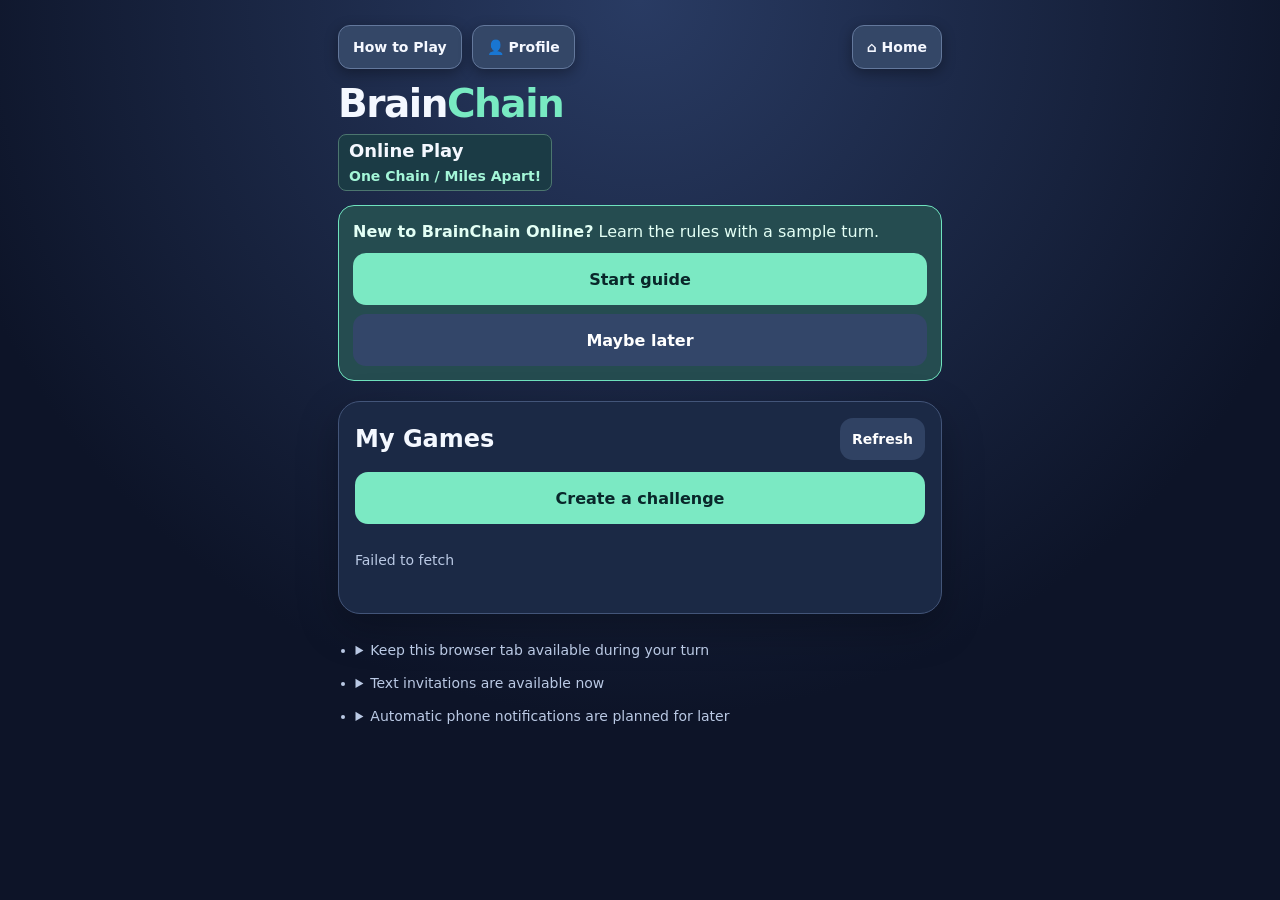
==== online.html @ dcb8e46b "Simplify tester invites and fix setup exits" ====
<!doctype html>
<html lang="en">
<head>
<meta charset="utf-8">
<meta name="viewport" content="width=device-width,initial-scale=1,viewport-fit=cover">
<title>BrainChain Online Beta</title>
<style>
:root{font-family:system-ui,-apple-system,sans-serif;color:#f4f8ff;background:#0d1428}
*{box-sizing:border-box}body{margin:0;min-height:100dvh;background:radial-gradient(circle at top,#293b63,#0d1428 65%)}
main{width:min(100%,640px);margin:auto;padding:25px 18px 65px}
h1{font-size:39px;margin:12px 0 0;letter-spacing:-1.5px}h1 span{color:#78eac2}
p{color:#bac9e4;line-height:1.5}h2{margin:0 0 18px}
.card{background:#1b2945;border:1px solid #435579;border-radius:22px;padding:20px;margin:20px 0;box-shadow:0 14px 40px #0004}
.hide{display:none!important}button,input{font:inherit;border-radius:13px;padding:15px;border:0;min-height:52px}
button{font-weight:800;background:#304263;color:white;cursor:pointer}
button.primary{background:#7be9c3;color:#09272a}button.secondary{background:#334669}
.homeButton{display:inline-flex;align-items:center;justify-content:center;min-height:52px;padding:15px;border-radius:13px;background:#334669;color:white;font-weight:800;text-decoration:none}
button:disabled{opacity:.45}input{background:#101a30;border:1px solid #677895;color:white;width:100%;font-size:18px}
.full{width:100%}.stack{display:grid;gap:12px}.grid{display:grid;grid-template-columns:1fr 1fr;gap:12px}
.brainEmoji{display:inline-block;filter:grayscale(1) sepia(1) hue-rotate(225deg) saturate(2) brightness(1.15)}
.small{font-size:14px}.badge{display:inline-block;background:#294a4d;color:#a4f6d8;border-radius:20px;padding:7px 12px;font-weight:800;font-size:13px}
.time{font-weight:900;font-size:35px;font-variant-numeric:tabular-nums;color:#91f2d4}
.score{background:#131e35;border-radius:15px;padding:15px}.score p{margin:0 0 8px}
.clue{font-size:28px;font-weight:900;letter-spacing:2px;text-align:center;overflow-wrap:anywhere;margin:24px 0}
.wordChain{display:grid;gap:8px;margin:18px 0 22px}
.chainLabel{font-weight:850;letter-spacing:1px;color:#abf1d6;font-size:14px;text-transform:uppercase}
.chainWord{border:2px solid #4d6687;background:#2a3d5e;border-radius:14px;padding:14px 10px;text-align:center;font-weight:900;letter-spacing:3px;font-size:25px;overflow-wrap:anywhere}
.chainWord.current{border:3px dashed #79f3c7;background:#123f43;color:#90ffdc}
.chainWord.starter{border-color:#8ef5cf;background:#29455a;color:#fff}
.chainWord.starter::before{content:'START WITH';display:block;color:#9cf9d8;font-size:13px;letter-spacing:1.2px;margin-bottom:8px}
.chainArrow{text-align:center;font-size:21px;color:#b5c8e6;line-height:1}
.chainHidden{text-align:center;background:#132036;border-radius:13px;padding:18px;color:#d5e2f4;font-weight:750}
#answer{font-size:18px;text-transform:uppercase;background:#e9fff7;color:#092a30;border:3px solid #70edc2;font-weight:850;caret-color:#092a30}
#answer::placeholder{color:#426761;opacity:1}
#answer:focus{background:#fff;border-color:#9effd9;outline:4px solid #70edc244}
.alert{color:#f9d894;min-height:24px}
#pauseScreen{background:#111a2e;text-align:center;padding:60px 20px;border-radius:20px}
#guessForm{display:grid;grid-template-columns:minmax(0,1fr) auto;gap:8px}
#guessDock{position:sticky;bottom:8px;z-index:20;background:#1b2743;padding:10px 0;border-radius:12px}
.hintControls{display:flex;justify-content:flex-end;gap:4px;margin:6px 0}
.hintControls button{flex:none;width:auto;min-height:44px;padding:5px 12px;font-size:14px}
#hintInfo{min-width:44px}
#hintDetails{margin:0 0 8px;color:#d3e0f2;font-size:13px}
.activeClue{display:none;text-align:center;font-weight:900;overflow-wrap:anywhere}
.dockWord{padding:5px 8px;border:1px solid #8cf4d0;border-radius:9px;background:#284656}
.dockMissing{padding:5px 8px;border:2px dashed #8cf4d0;border-radius:9px;background:#11383d;color:#8cf4d0;letter-spacing:2px}
.dockArrow{color:#bac9e4;line-height:1.15}
#gamesStatus:empty{display:none}
.toolbar{display:flex;gap:10px;flex-wrap:wrap;justify-content:space-between}
.onlineToolbar{justify-content:flex-start;align-items:center}
.onlineToolbar .homeButton,.toolbar.onlineToolbar button{background:#344767;color:#f5f8ff;border:1px solid #63789c;box-shadow:0 4px 14px #0005;font-size:14px;font-weight:750;letter-spacing:0;padding:10px 14px;border-radius:12px;min-height:44px}
.onlineToolbar .homeButton{margin-inline-start:auto;white-space:nowrap}
@media(max-width:380px){.onlineToolbar{gap:8px}.onlineToolbar .homeButton,.toolbar.onlineToolbar button{padding-inline:9px}}
.onlineToolbar :focus-visible{outline:3px solid #8cf2cc;outline-offset:2px}
.toolbar button{min-height:42px;padding:10px 14px}
.soundToggle{display:inline-flex;align-items:center;gap:8px;min-height:44px;padding:10px 14px}
.profileSettings > h2,.profileSettings > #pushNotice{margin:0}
.profileSettings > #pushNotice:empty{display:none}
.profileSettings > button{min-height:52px}
.profileSettings > .soundToggle{justify-content:center}
#soundState{min-width:2ch;text-align:center;color:#d6deef}
.soundTrack{width:34px;height:20px;padding:3px;border-radius:12px;background:#64748b;display:inline-flex;align-items:center}
.soundTrack::before{content:'';width:14px;height:14px;border-radius:50%;background:white}
.soundToggle[aria-checked="true"] .soundTrack{background:#7be9c3;justify-content:flex-end}
.soundToggle[aria-checked="true"] .soundTrack::before{background:#163848}
.soundToggle[aria-checked="true"] #soundState{color:#9cf9d8}
.tutorialTip{background:#254c50;border:1px solid #6fe3be;border-radius:16px;padding:14px;margin:14px 0;display:grid;gap:9px}
.tutorialTip p{margin:0;color:#e3fff5}
.guideDialog{width:min(calc(100% - 24px),480px);max-height:calc(100dvh - 24px);padding:20px;background:#1a2945;color:#f4f8ff;border:1px solid #526e92;border-radius:20px;overflow:auto}
.playerLink{min-height:44px;display:inline-flex;align-items:center;gap:8px;padding:4px 0;background:none;color:#9cf9d8;text-align:left;text-decoration:underline;text-underline-offset:3px;overflow-wrap:anywhere}
.playerLink:focus-visible{outline:2px solid #9cf9d8;outline-offset:2px}
.guideDialog::backdrop{background:#050b18df}
.guideHeader{display:flex;justify-content:space-between;align-items:center;gap:12px}
.guideHeader h2{margin:0;font-size:20px}
.guideHeader button,.guideNav button{min-height:44px;padding:10px 14px}
.guideStep{margin:16px 0 8px;color:#9cf9d8;font-size:14px;font-weight:800}
.guideSlide h3{font-size:24px;margin:0}
.guideSlide p{margin:12px 0}
.guideExample{border:1px solid #526e92;border-radius:12px;padding:12px;margin:14px 0;background:#101d32}
.guideExample strong{color:#9cf9d8}
.guideMockLabel{margin:8px 0;color:#bac9e4;font-weight:700}
.guideCallout,.guideGuess,.guideScoreRow{display:flex;align-items:center;gap:8px;margin:10px 0}
.guideCallout>span,.guidePointer{color:#ffe18a;font-size:24px;font-weight:900}
.guideCallout>strong,.guideExample .guideMockButton{display:inline-block;padding:9px 12px;border-radius:10px;background:#7be9c3;color:#09272a}
.guideEntry{flex:1;min-width:0;padding:9px 10px;border:1px solid #677895;border-radius:10px;font-weight:900}
.guideScoreRow{justify-content:space-between}
.guideNav{display:flex;justify-content:space-between;gap:10px;margin-top:18px}

#lobby{padding:16px}
.gameList,.gameGroup{display:grid;gap:8px}
.gameGroup+.gameGroup{margin-top:8px}
.gameGroup h3{margin:0;padding:0 2px;font-size:14px;color:#becce2}
.gameGroup.yourTurn h3{color:#9cf9d8}
.gameItem{background:#101d35;border:1px solid #465b7b;border-radius:14px;padding:9px;display:grid;grid-template-columns:minmax(0,1fr) auto;align-items:center;gap:4px 8px}
.gameItem .playerLink{color:#f4f8ff;text-decoration:none}
.gameLabel{display:block;font-size:12px;color:#becce2;overflow-wrap:anywhere}
.gameProgress{display:block;color:#becce2;font-size:12px;margin-top:2px}
.profileNotes{padding-inline-start:1.25em;color:#bac9e4;line-height:1.5}
.betaNotes summary{cursor:pointer;padding:6px 0}
.betaNotes details p{margin:0 0 8px 1em}
.gameProgress[data-outcome]{font-weight:800}
.gameProgress[data-outcome="win"]{color:#86efac}
.gameProgress[data-outcome="tie"]{color:#fde68a}
.gameProgress[data-outcome="loss"]{color:#fda4a4}
.gameOpen{display:grid;justify-items:center;gap:2px;padding:7px 10px;min-height:48px;font-size:13px}
.gameScore{font-size:17px;font-variant-numeric:tabular-nums;white-space:nowrap}
.gameRename{grid-column:1/-1;justify-self:start;border-radius:8px;background:none;color:#becce2;font-size:12px;min-height:44px;padding:5px 8px}
.gamesHeader{display:flex;align-items:center;justify-content:space-between;gap:12px}
.gamesHeader h2{margin:0}
.gamesHeader button{padding:9px 12px;min-height:42px;font-size:14px}
.feedbackPop{position:fixed;z-index:1200;top:calc(env(safe-area-inset-top,0px) + 86px);left:14px;right:14px;max-width:460px;margin:auto;padding:17px;border-radius:18px;text-align:center;font-weight:900;font-size:20px;box-shadow:0 12px 40px #0009}
.feedbackPop.good{background:#71f2c4;color:#082b28;border:2px solid #c1ffe6}
.feedbackPop.bad{background:#ffd0bb;color:#54251c;border:2px solid #fff0dc}
.feedbackPop.tie{background:#e3eaff;color:#223457;border:2px solid #f3f6ff}
.feedbackPop.result{top:42%;pointer-events:none;font-size:clamp(23px,6vw,32px)}
.feedbackPop.result small{display:block;margin-top:5px;font-size:16px;font-weight:700}
.feedbackPop:not(.hide){animation:popIn .22s ease-out}
.feedbackPop.result:not(.hide){animation:resultPopIn .3s ease-out}
@keyframes resultPopIn{from{opacity:0;transform:scale(.85)}to{opacity:1;transform:scale(1)}}
@media(prefers-reduced-motion:reduce){.feedbackPop:not(.hide),.feedbackPop.result:not(.hide){animation:none}}
.profileHead{display:flex;align-items:center;gap:15px;margin:8px 0 22px}
.profileBadge{width:82px;height:82px;flex:none;border-radius:50%;background:#2b5a65;border:3px solid #86f0cd;display:grid;place-items:center;font-size:43px;overflow:hidden}
.profileBadge img{height:100%;width:100%;object-fit:cover}
.profileIdentity{min-width:0}
.profileNameRow{display:flex;align-items:center;gap:5px}
.profileNameRow h2{margin:0;overflow-wrap:anywhere}
.profileEditButton{min-height:44px;min-width:44px;padding:0;background:none;color:#a4f6d8;font-size:22px}
.profileForm{display:grid;gap:13px}
.profileForm label{font-weight:800;color:#dbe9ff}
.avatarChoices{display:grid;grid-template-columns:repeat(6,minmax(0,1fr));gap:7px}
.avatarChoices button{padding:4px;min-height:50px;font-size:25px;border:2px solid #546a8a}
.avatarChoices button.chosen{border-color:#82f5ce;background:#35675e}
.statGrid{display:grid;grid-template-columns:repeat(2,minmax(0,1fr));gap:10px}
.statTile{background:#111e35;border-radius:14px;padding:15px 11px}
.statTile span{font-size:13px;color:#b7cae3;display:block}
.statTile strong{font-size:27px;color:#8af2d1;display:block;margin-top:5px;font-variant-numeric:tabular-nums}
.rivalCard{background:#111e34;border:1px solid #405273;border-radius:15px;padding:12px;margin-top:12px}
.rivalHeading{display:flex;align-items:center;justify-content:space-between;flex-wrap:wrap;gap:0 12px}
.rivalHeading small{color:#bfd2e9;font-size:13px}
.rivalHeading .playerLink{font-size:16px;text-decoration:none}
.rivalHeading .playerLink span:first-child{flex-shrink:0}
.rivalTable{width:100%;table-layout:fixed;border-collapse:collapse;text-align:center;margin-top:8px}
.rivalTable th,.rivalTable td{padding:8px 3px;overflow-wrap:anywhere}
.rivalTable thead th,.rivalTable tbody th{font-size:13px;color:#bfd2e9}
.rivalTable tbody tr{border-top:1px solid #405273}
.rivalTable td{font-size:18px;font-weight:800;color:#9cf9d8}
.rankingRow{display:flex;gap:12px;align-items:center;justify-content:space-between;border-bottom:1px solid #405273;padding:13px 4px}
.rankingRow:last-child{border-bottom:0}
.rankingName{display:flex;align-items:center;gap:9px;min-width:0}
.rankingName span{font-size:22px}
.rankingRow strong{font-size:15px}
.rankingRow small{color:#bfd2e9;display:block}
.profileAlert{color:#94f1d1;margin:12px 0 0}.profileAlert:empty{display:none}
.profileAvatarSmall{width:34px;height:34px;border-radius:50%;object-fit:cover}
.score p.playerName{display:flex;align-items:center;gap:7px;font-size:14px;min-width:0;overflow-wrap:anywhere}
@keyframes popIn{from{opacity:0;transform:scale(.9) translateY(-12px)}to{opacity:1;transform:scale(1) translateY(0)}}
@media(max-width:360px){h1{font-size:34px}.clue{font-size:23px}}
.matchHeading{display:flex;justify-content:space-between;align-items:center;gap:8px}
#openChat{position:relative}
#chatBadge{position:absolute;top:4px;right:4px;width:12px;height:12px;border-radius:50%;background:#ff453a;box-shadow:0 0 0 2px #334669;pointer-events:none}
#chatMessages{max-height:35dvh;overflow:auto;display:grid;gap:8px;margin:12px 0}
.chatMessage{margin:0;padding:9px 12px;border-radius:12px;background:#253956;overflow-wrap:anywhere;white-space:pre-wrap}
.chatMessage.mine{background:#254c50}
#chatForm textarea{width:100%;min-height:60px;padding:10px;font:inherit;color:white;background:#101a30;border:1px solid #677895;border-radius:10px}
#headline{margin:14px 0 16px}
#headline[data-turn]{padding:12px 14px;border-radius:13px;font-size:clamp(19px,5vw,24px);line-height:1.2}
#headline[data-turn="mine"]{background:#7be9c3;color:#09272a}
#headline[data-turn="theirs"]{background:#263a5b;color:#e7efff;border:1px solid #667fa5}
#turnInfo:empty{display:none}
#gamesTurnAlert{text-align:left;margin:0;padding:11px 13px;border-radius:12px;background:#ffe08a;color:#332300;font-weight:800}
.opponentGames{border:1px solid #465b7b;border-radius:14px;background:#101d35}
.opponentGames summary{cursor:pointer;padding:13px 12px;min-height:48px;font-weight:800}
.opponentGames summary small{margin-left:8px;color:#becce2;font-weight:600}
.opponentGames summary .turnCount{color:#9cf9d8}
.opponentGames .gameGroup{padding:0 8px 8px}
#mailbox{width:min(560px,calc(100% - 24px));max-height:85dvh;overflow:auto;color:#f0f6ff}
#mailbox::backdrop{background:#080f20b8}
#mailbox label,#mailList small{display:block}
#mailbox textarea,#mailbox select{width:100%;margin-top:5px}
#mailbox textarea{background:#101d31;color:inherit;border:1px solid #546a8a;border-radius:8px;padding:8px;font:inherit}
#mailList,#mailCompose,#mailThread{margin-top:12px}
#mailEntries p{white-space:pre-wrap;overflow-wrap:anywhere;margin:5px 0 0}
#mailEntries>div{background:#101d31;border-radius:10px;padding:10px}
.mailBadge{display:inline-block;min-width:1.4em;margin-inline-start:5px;padding:2px 5px;border-radius:20px;background:#bb2446;color:white;font-size:.8em}
.mailBadge.hide{display:none}
.profileForm select,#mapState,#accountStatePicker{width:100%;background:#101a30;color:#f4f8ff;border:1px solid #677895;border-radius:10px;padding:10px;font:inherit;min-height:44px}
.profileForm .stateHelp{margin:0}
.statePrivacy{display:flex;align-items:center;gap:8px;min-height:44px;width:fit-content;cursor:pointer}
input.statePrivacyCheck{width:18px;min-height:18px;margin:0;accent-color:#7be9c3}
#accountStateForm{display:grid;gap:8px}
#accountStateForm p,#accountStateStatus{margin:0}
#accountStateStatus:empty{display:none}
#accountStateSave{min-height:44px;justify-self:start}
#playerMap{width:min(680px,calc(100% - 24px))}
#mapGraphic{display:block;width:100%;height:auto;margin:12px 0}
#mapGraphic path{fill:#53637e;stroke:#111e34;stroke-width:1.2;fill-rule:evenodd;cursor:pointer}
#mapGraphic .represented{fill:#7be9c3}
#mapGraphic .selected{stroke:#fff;stroke-width:2.5}
#mapLegend{display:flex;gap:12px;flex-wrap:wrap}
#mapLegend span::before{content:'';display:inline-block;width:10px;height:10px;margin-right:5px;border-radius:2px;background:#53637e}
#mapLegend span:first-child::before{background:#7be9c3}
#mapStatus:empty,#mapSummary:empty{display:none}
.modeHeading{width:fit-content;margin:8px 0 0;padding:5px 10px;border:1px solid #4c766f;border-radius:8px;background:#1b3b45;color:#a4f6d8;font-size:18px;font-weight:850;line-height:1.25}
main:has(> #profilePanel:not(.hide)) > .modeHeading{display:none}
.modeHeading strong,.modeTagline{display:block}
.modeTagline{margin-top:4px;color:#a4f6d8;font-size:14px;font-weight:650;line-height:1.35}
.modeHeading strong{color:#f4f8ff}
</style>
<link rel="stylesheet" href="how-to-play.css?v=bullets">
<link rel="stylesheet" href="guess-keyboard.css?v=cursor"><script src="guess-keyboard.js?v=cursor2" defer></script><link rel="manifest" href="./brainchain.webmanifest"><link rel="apple-touch-icon" href="./brainchain-logo.png"><link rel="stylesheet" href="./brainchain-setup.css?v=share-options"></head>
<body>
<script src="how-to-play.js?v=bullets" defer></script>
<main>
<div class="toolbar onlineToolbar"><button id="howTo" class="secondary" type="button">How to Play</button><button id="profileButton" class="secondary" type="button">👤 Profile <span id="profileMailBadge" class="mailBadge hide"></span></button><a class="homeButton" href="./index.html?exit-setup=1#home" aria-label="Return to Home">⌂ Home</a><button id="leave" class="secondary hide">My Games</button></div>
<h1>Brain<span>Chain</span></h1><p class="modeHeading"><strong>Online Play</strong><span class="modeTagline">One Chain / Miles Apart!</span></p>
<div id="firstTimeTip" class="tutorialTip hide">
 <p><strong>New to BrainChain Online?</strong> Learn the rules with a sample turn.</p>
 <button id="firstTimeWatch" class="primary" type="button">Start guide</button>
 <button id="dismissTip" class="secondary" type="button">Maybe later</button>
</div>
<section id="profilePanel" class="hide">
 <div class="card">
  <div class="gamesHeader"><h2>Player Profile</h2><button id="closeProfile" class="secondary" type="button">Back to Game</button></div>
  <div class="profileHead">
   <div id="profilePreview" class="profileBadge"><span class="brainEmoji">🧠</span></div>
   <div class="profileIdentity">
    <div class="profileNameRow">
     <h2 id="profileDisplay">Your player card</h2>
     <button id="editProfile" class="profileEditButton" type="button" aria-label="Edit profile" aria-expanded="false" aria-controls="profileEditor" disabled>✎</button>
    </div>
   </div>
  </div>
  <div id="profileEditor" class="profileForm hide">
   <label for="profileName">Screen name</label><input id="profileName" maxlength="20" placeholder="e.g. LakeLymanJeremy" autocomplete="nickname" spellcheck="false">
   <label for="profileState">State (optional)</label>
   <select id="profileState" aria-describedby="stateHelp"><option value="">No state selected</option></select>
   <label class="statePrivacy"><input type="checkbox" id="profileStatePrivate" class="statePrivacyCheck">Keep my state private</label>
   <p id="stateHelp" class="small stateHelp">Share your state to connect with players and join future state competitions. Check the box to share it only with admins.</p>
   <div class="stack">
    <button id="choosePhoto" class="secondary" type="button">Choose Photo</button>
    <button id="takePhoto" class="secondary" type="button">Take Photo</button>
    <button id="chooseAvatar" class="secondary" type="button" aria-expanded="false" aria-controls="avatarChoices">Choose Avatar</button>
    <div id="avatarChoices" class="avatarChoices hide"></div>
   </div>
   <input id="profilePhoto" type="file" accept="image/*" class="hide" aria-label="Choose a photo from your library">
   <input id="cameraPhoto" type="file" accept="image/*" capture="environment" class="hide" aria-label="Take a new photo with the camera">
   <button id="saveProfile" class="primary full" type="button">Save Profile</button>
   <button id="cancelProfileEdit" class="secondary full" type="button">Cancel</button>
  </div>
  <p class="profileAlert small" id="profileMessage" role="status"></p>
  <ul class="small profileNotes">
   <li>Other players can see your photo and screen name</li>
  </ul>
 </div>
 <div class="card stack">
  <h2>Play on another device</h2>
  <form id="accountLinkForm" class="stack">
   <label for="accountAction">Choose an action</label>
   <select id="accountAction">
    <option value="link">Link this profile to my email</option>
    <option value="password">Set a password after verifying email</option>
    <option value="signin">Sign in to an existing profile</option>
   </select>
   <p class="small" id="accountHelp"></p>
   <label id="linkEmailLabel" for="linkEmail">Email</label>
   <input id="linkEmail" type="email" autocomplete="email" autocapitalize="none" required>
   <label id="linkPasswordLabel" for="linkPassword">Password</label>
   <input id="linkPassword" type="password" autocapitalize="none" spellcheck="false">
   <button id="toggleLinkPassword" class="secondary hide" type="button" aria-controls="linkPassword">Show password</button>
   <button id="accountContinue" class="primary" type="submit">Send verification email</button>
   <p id="accountResult" class="small" role="status"></p>
  </form>
 </div>
 <div class="card stack">
  <button id="playerMailbox" type="button" class="secondary hide">Messages <span id="playerMailBadge" class="mailBadge hide"></span></button>
  <button id="adminMailbox" type="button" class="secondary hide">Admin Mailbox <span id="adminMailBadge" class="mailBadge hide"></span></button>
  <button id="openPlayerMap" type="button" class="secondary hide">Player Map</button>
  <details id="accountDetails">
   <summary class="small">Account details</summary>
   <div class="small" style="overflow-wrap:anywhere">
    <p><strong>Account ID</strong><br><span id="mailAccountId">Loading…</span></p>
    <p><strong>Username</strong><br><span id="accountUsername">Loading…</span></p>
    <p><strong>State</strong><br><span id="accountState" tabindex="-1">Loading…</span></p>
    <form id="accountStateForm" class="hide">
     <select id="accountStatePicker" aria-label="Choose the state you want to represent" aria-describedby="accountStateHelp"><option value="">Choose a state</option></select>
     <label class="statePrivacy"><input type="checkbox" id="accountStatePrivate" class="statePrivacyCheck">Keep my state private</label>
     <p id="accountStateHelp">Optional. Sharing can help you connect with players and join future state competitions. Check the box to share it only with admins.</p>
     <button id="accountStateSave" type="submit" class="secondary" disabled>Save state settings</button>
    </form>
    <p id="accountStateStatus" role="status"></p>
    <p><strong>Email</strong><br><span id="accountEmail">Loading…</span></p>
   </div>
  </details>
 </div>
 <div class="card stack profileSettings">
  <h2>Settings</h2><button id="openSetup" type="button" class="secondary">Set Up BrainChain</button>
  <button id="pushToggle" type="button" class="secondary" disabled>Enable Notifications</button>
  <button id="pushTest" type="button" class="secondary hide">Send Test Alert</button>
  <p id="pushNotice" class="small" role="status"></p>
  <button id="soundToggle" class="secondary soundToggle" type="button" role="switch" aria-label="Sound" aria-checked="true">Sound <span id="soundState" aria-hidden="true">On</span><span class="soundTrack" aria-hidden="true"></span></button>
 </div>
 <div class="card"><h2>Your Player Card</h2><p class="small muted">Stats count Online Play games only</p><div id="profileStats" class="statGrid"></div><ul class="small" style="padding-inline-start:1.25em">
  <li>Word scores are out of 100</li>
  <li>Game scores are out of 400</li>
 </ul></div>
 <div class="card"><h2>Head-to-Head Records</h2><div id="rivalStats">Loading your matchups...</div></div>
 <div class="card"><h2>Community Leaderboard</h2>
  <ul class="small profileNotes">
   <li>Ranked by highest average word score</li>
   <li>Players qualify after 10 scored words</li>
  </ul>
  <div id="profileLeaderboard">Loading...</div></div>
</section>
<dialog id="playerMap" class="guideDialog" aria-labelledby="mapTitle">
 <div class="guideHeader"><h2 id="mapTitle">Player Map</h2><button id="mapClose" type="button" class="secondary">Close</button></div>
 <p id="mapSummary"></p>
 <div id="mapLegend" class="small hide"><span>Players in state</span><span>No players</span></div>
 <svg id="mapGraphic" class="hide" aria-hidden="true"></svg>
 <p id="mapStatus" role="status"></p>
 <div id="mapStateDetails" class="hide">
  <label for="mapState">State or district</label>
  <select id="mapState"><option value="">Choose a state</option></select>
  <p id="mapCount" aria-live="polite"></p>
 </div>
</dialog>
<dialog id="mailbox" class="card" aria-labelledby="mailTitle">
 <div class="gamesHeader"><h2 id="mailTitle">Messages</h2><button id="mailClose" type="button" class="secondary">Close</button></div>
 <p id="mailStatus" class="small" role="status"></p>
 <button id="mailNew" type="button" class="primary">New message</button>
 <button id="mailBack" type="button" class="secondary hide">Back to inbox</button>
 <div id="mailList" class="stack"></div>
 <form id="mailCompose" class="stack hide">
  <label id="mailCategory">Category<select id="mailKind"><option>Bug report</option><option>Design suggestion</option><option>Get help</option></select></label>
  <label id="mailAudience" class="hide">Send to<select id="mailTo"><option value="">Choose audience</option><option value="all">Everyone</option><option value="player">One player</option></select></label>
  <label id="mailRecipient" class="hide">Player account ID<input id="mailRecipientId" autocomplete="off"></label>
  <label>Subject<input id="mailNewSubject" maxlength="100" required></label>
  <label>What would you like us to know?<textarea id="mailBody" rows="4" maxlength="3600" required></textarea></label>
  <label id="mailSteps">Steps to reproduce and expected result (optional)<textarea id="mailRepro" rows="3" maxlength="1200"></textarea></label>
  <button id="mailSend" type="submit" class="primary">Send message</button>
 </form>
 <section id="mailThread" class="stack hide">
  <h3 id="mailSubject"></h3>
  <div id="mailEntries" class="stack"></div>
  <button id="mailCopy" type="button" class="secondary">Copy for ChatGPT</button>
  <textarea id="mailCopyText" class="hide" aria-label="Report formatted for ChatGPT" readonly></textarea>
  <form id="mailReply" class="stack">
   <label>Reply<textarea id="mailReplyBody" rows="3" maxlength="5000" required></textarea></label>
   <button type="submit" class="primary">Send reply</button>
  </form>
 </section>
</dialog>
<dialog id="setupGuide" class="card" aria-labelledby="setupTitle">
 <h2 id="setupTitle" tabindex="-1"></h2>
 <p id="setupCopy"></p>
 <div id="setupVisual" data-icon="">
  <span class="setupMenuOption"><span class="setupMenuIcon" aria-hidden="true"><i></i><i></i><i></i></span><span>Three-line menu</span></span>
  <span class="setupShareOption">
  <svg width="62" height="66" viewBox="0 0 62 66" fill="none" stroke="currentColor" stroke-width="4" stroke-linecap="round" stroke-linejoin="round" role="img" aria-label="Share button">
   <path d="M21 23H12a5 5 0 0 0-5 5v28a5 5 0 0 0 5 5h38a5 5 0 0 0 5-5V28a5 5 0 0 0-5-5h-9M31 43V5m-11 11L31 5l11 11"/>
  </svg>
  <span>Share button</span></span>
  <img src="./brainchain-logo.png" alt="BrainChain Home Screen icon">
 </div>
 <p id="setupStatus" role="status"></p>
 <button id="setupNext" class="primary" type="button"></button>
 <button id="setupTest" class="secondary" type="button" hidden>Send Test Alert</button>
 <button id="setupHelp" class="secondary" type="button" aria-controls="setupDetail">I Don’t See It</button>
 <button id="setupSkip" class="secondary" type="button"></button>
 <div id="setupDetail" hidden>
  <div id="setupCompass" aria-hidden="true">🧭</div>
  <p id="setupHelpText"></p>
  <button id="setupCopyLink" class="secondary" type="button">Copy Link</button>
  <input id="setupRecovery" aria-label="BrainChain link" readonly hidden>
 </div>
 <button id="setupHome" class="secondary" type="button">Go to Home</button>
 <button id="setupExit" class="secondary" type="button" hidden>Go to My Games</button>
 <button id="setupSignIn" class="secondary" type="button" hidden>Sign In to My Existing Profile</button>
</dialog>
<dialog id="recoverInvite" class="card" aria-labelledby="recoverTitle">
 <form id="recoverForm" class="stack">
  <h2 id="recoverTitle">Open your invitation</h2>
  <p>Go back to the text message. Touch and hold the BrainChain link, then tap <strong>Copy Link</strong>.</p>
  <label>Come back here. Touch and hold this box, then tap <strong>Paste</strong>.
   <input id="recoverLink" type="text" required autocomplete="off" autocapitalize="off">
  </label>
  <p id="recoverStatus" role="status"></p>
  <button type="submit" class="primary">Open My Challenge</button>
  <button id="recoverClose" type="button" class="secondary">Cancel</button>
 </form>
</dialog>
<dialog id="testerFeedback" class="card" aria-labelledby="testerFeedbackTitle">
 <form id="testerFeedbackForm" class="stack">
  <h2 id="testerFeedbackTitle">How was your first game?</h2>
  <label>Your rating
   <select id="testerRating" required>
    <option value="">Choose a rating</option><option value="5">5 — Loved it</option>
    <option value="4">4 — Liked it</option><option value="3">3 — It was okay</option>
    <option value="2">2 — Some trouble</option><option value="1">1 — A lot of trouble</option>
   </select>
  </label>
  <label>Anything you’d like Jeremy to know? <textarea id="testerComments" rows="3" maxlength="1200"></textarea></label>
  <p id="testerFeedbackStatus" role="status"></p>
  <button type="submit" class="primary">Send Feedback</button>
  <button id="testerFeedbackSkip" type="button" class="secondary">Maybe Later</button>
 </form>
</dialog>
<section id="lobby" class="card stack">
 <div class="gamesHeader"><h2>My Games</h2><button type="button" id="refreshGames">Refresh</button></div>
 <button id="create" class="primary full">Create a challenge</button>
 <p class="small" id="gamesStatus" role="status">Loading your games...</p>
 <button id="gamesTurnAlert" class="hide" type="button"></button>
 <div id="gamesList" class="gameList"></div>
</section>
<dialog id="turnPicker" class="guideDialog" aria-labelledby="turnPickerTitle">
 <div class="guideHeader"><h2 id="turnPickerTitle">Your turn</h2><button id="closeTurnPicker" class="secondary" type="button">Close</button></div>
 <div id="turnPickerGames" class="stack" style="margin-top:12px"></div>
</dialog>
<section id="match" class="hide">
 <div class="card">
  <div class="matchHeading">
   <div class="badge" id="statusBadge">Getting game...</div>
   <button id="openChat" class="secondary hide" type="button" aria-label="Match chat">💬<span id="chatBadge" class="hide" aria-hidden="true"></span></button>
  </div>
  <h2 id="headline" aria-live="polite">Your challenge</h2>
  <div class="grid">
   <div class="score"><p id="myScoreName" class="playerName">You</p><div class="time" id="mine">0 pts</div></div>
   <div class="score"><p id="theirScoreName" class="playerName">Friend</p><div class="time" id="theirs">0 pts</div></div>
  </div>
  <p id="turnInfo"></p>
  <button id="playAgain" class="primary full hide" type="button">New Game</button>
  <div class="stack" id="inviteControls">
   <p id="inviteCodeLabel"></p>
   <button id="share" class="primary">Text invitation</button>
   <button id="shareTester" class="secondary hide" type="button">Invite a tester</button>
   <button id="copy" class="secondary">Copy invitation link</button>
  </div>
  <div class="stack hide" id="readyControls">
   <button id="start" class="primary">GO!</button>
  </div>
  <div id="chainSection" class="hide"><div class="chainLabel">Your word chain</div><div id="wordChain" class="wordChain" aria-label="Word chain"></div></div>
  <div id="solveControls" class="hide">
   <div class="badge" id="pointsAvailable" style="display:block;text-align:center;margin:16px auto">Worth 100 points</div>
   <div id="guessDock">
    <div id="activeClue" class="activeClue" aria-live="polite" aria-atomic="true">
     <div id="dockPrevious" class="dockWord"></div>
     <div class="dockArrow" aria-hidden="true">↓</div>
     <div id="dockMissing" class="dockMissing"></div>
    </div>
    <div class="hintControls">
     <button id="revealClue" class="secondary" type="button">Hint</button>
     <button id="hintInfo" class="secondary" type="button" aria-label="How hints affect your score" aria-expanded="false" aria-controls="hintDetails">ⓘ</button>
    </div>
    <p id="hintDetails" class="hide">A hint reveals one letter and takes 20 points off the word’s value.</p>
    <form id="guessForm"><input id="answer" readonly inputmode="none" aria-label="Your guess" placeholder="Type missing word" autocapitalize="characters" autocomplete="off" autocorrect="off" spellcheck="false"><button class="primary">GUESS</button></form>
   </div>
  </div>
  <p class="alert hide" id="connectionStatus" role="status"></p>
  <p class="alert" id="message" role="status"></p>
 </div>
</section>
<ul class="small profileNotes betaNotes" aria-label="Online beta notes">
 <li>
  <details>
   <summary>Keep this browser tab available during your turn</summary>
   <p>Leave BrainChain open while you’re playing. You can close it between turns and return later in the same browser.</p>
  </details>
 </li>
 <li>
  <details>
   <summary>Text invitations are available now</summary>
   <p>Create a challenge, then tap <strong>Text invitation</strong> to share the game link. You choose who gets it and send it yourself.</p>
  </details>
 </li>
 <li>
  <details>
   <summary>Automatic phone notifications are planned for later</summary>
   <p>BrainChain doesn’t currently send an automatic phone alert when it’s your turn. Open <strong>My Games</strong> to see whether you’re up.</p>
  </details>
 </li>
</ul>
</main>
<div id="feedbackPop" class="feedbackPop hide" role="status" aria-live="assertive"></div>
<dialog id="playerCard" class="guideDialog" aria-labelledby="playerCardName">
 <div class="guideHeader"><h2 id="playerCardName">Player card</h2><button id="closePlayerCard" class="secondary" type="button">Close</button></div>
 <div id="playerCardPhoto" class="profileBadge" aria-hidden="true"></div>
 <p id="playerCardState" class="small hide"></p>
 <p id="playerCardMessage" role="status"></p>
 <p class="small muted">Stats count Online Play games only</p><div id="playerCardStats" class="statGrid"></div>
</dialog>
<dialog id="matchChat" class="guideDialog" aria-labelledby="chatTitle">
 <div class="guideHeader"><h2 id="chatTitle">Match chat</h2><button id="closeChat" type="button">Close</button></div>
 <div id="chatMessages" aria-live="polite"></div>
 <form id="chatForm" class="stack">
  <textarea id="chatDraft" aria-label="Message" placeholder="Write a message" maxlength="500" required></textarea>
  <div class="toolbar"><button type="button" id="muteChat">Mute chat alerts</button><button type="submit" id="sendChat" class="primary">Send</button></div>
 </form>
 <p id="chatStatus" role="status"></p>
</dialog>
<script>
const emailConfirmationPage = new URLSearchParams(location.search).has('email-confirmation');
if (emailConfirmationPage) {
 const callback = new URLSearchParams(location.hash.slice(1));
 const failed = callback.has('error') || new URLSearchParams(location.search).has('error');
 history.replaceState(null, '', location.pathname);
 document.querySelector('main')?.setAttribute('hidden', '');
 const notice = document.createElement('section');
 notice.className = 'card';
 notice.textContent = failed ? 'This confirmation link could not be used. Return to your original BrainChain profile to request another email.' :
  'Return to the BrainChain window that shows your original player name. In Profile, choose “Set a password after verifying email.”';
 document.body.prepend(notice);
}
</script>
<script src="brain-emoji.js"></script>
<script src="./brainchain-alerts.js?v=setup"></script>
<script src="./brainchain-setup.js?v=play-first"></script>
<script src="./brainchain-session.js"></script>
<script>
const {base: BASE, key: KEY, request: authApi} = brainChainSession;
const $=id=>document.getElementById(id);
const AVATARS=['🧠','🦊','🐻','🦉','🐸','🤖','🐙','🦁','🐼','🐯','🐢','🦄'];
let profileData=null,selectedAvatar='🧠',profilePhotoPath=null,profileFile=null,profileOpen=false,profilePhotoPreview='',lastPlayersFetch=0;
function avatarUrl(path){return typeof path==='string'&&/^[0-9a-f-]{36}\/avatar\.jpg$/.test(path)?BASE+'/storage/v1/object/public/brainchain-avatars/'+path:null}
function profilePicture(host,avatar,path){host.replaceChildren();const url=avatarUrl(path);if(url){const img=document.createElement('img');img.src=url+'?v='+Date.now();img.alt='Player photo';host.append(img)}else{renderBrainEmoji(host,avatar||'🧠')}}
function drawAvatars(){const host=$('avatarChoices');host.replaceChildren();for(const a of AVATARS){const b=document.createElement('button');b.type='button';renderBrainEmoji(b,a);b.className=a===selectedAvatar?'chosen':'';b.setAttribute('aria-label','Select '+a+' avatar');b.setAttribute('aria-pressed',String(a===selectedAvatar));b.onclick=()=>{selectedAvatar=a;profilePhotoPath=null;profileFile=null;$('profilePhoto').value='';$('cameraPhoto').value='';if(profilePhotoPreview){URL.revokeObjectURL(profilePhotoPreview);profilePhotoPreview=''};drawAvatars();profilePicture($('profilePreview'),selectedAvatar,null)};host.append(b)}}
function formatTurnResponse(seconds){
 if(!Number.isFinite(seconds))return '—';
 if(seconds<60)return 'Under 1 min';
 const minutes=Math.round(seconds/60);
 if(minutes<60)return minutes+' min';
 if(minutes<1440){
  const hours=Math.floor(minutes/60);
  const remainder=minutes%60;
  return hours+' hr'+(remainder?' '+remainder+' min':'');
 }
 const days=Math.round(minutes/1440);
 return days+(days===1?' day':' days');
}
function showTurnResponse(area,params){
 rpc('bc_typical_turn_response',params).then(seconds=>{
  area.textContent=formatTurnResponse(seconds);
 }).catch(()=>{});
}
function statTiles(p,area=$('profileStats')){const metrics=[['Average word score',p.words?p.averagePoints:'—'],['Average game score',p.completedGames?p.averageGameScore:'—'],['Perfect words',p.perfectWords],['Perfect word rate',p.words&&Number.isFinite(p.perfectWords)?Math.round(p.perfectWords/p.words*100)+'%':'—'],['Games completed',p.completedGames],['Games won',p.wins],['Win rate',p.completedGames?Math.round(p.wins/p.completedGames*100)+'%':'—'],['Community rank',p.rank?'#'+p.rank:'Unranked'],['Typical turn response time','—'],['Total points earned',p.totalPoints]];area.replaceChildren();for(const [label,val] of metrics){const tile=document.createElement('div');tile.className='statTile';const name=document.createElement('span');name.textContent=label;const value=document.createElement('strong');value.textContent=val;if(label==='Typical turn response time')value.dataset.turnResponse='';tile.append(name,value);if(label==='Community rank'){const note=document.createElement('small');note.textContent='Based on average word score';tile.append(note)}area.append(tile)}}
function playerLink(name,picture,caption=name){
 const button=document.createElement('button');
 button.type='button';button.className='playerLink';button.setAttribute('aria-label','View '+name+'’s player card');
 const avatar=document.createElement('span');avatar.setAttribute('aria-hidden','true');
 const url=avatarUrl(picture.photoPath);
 if(url){const img=document.createElement('img');img.src=url;img.alt='';img.className='profileAvatarSmall';avatar.append(img)}
 else renderBrainEmoji(avatar,picture.avatar||'👤');
 const label=document.createElement('span');label.textContent=caption;
 button.append(avatar,label);
 button.onclick=()=>openPlayerCard(name,picture);
 return button;
}
const playerCard=$('playerCard');
let playerCardRequest=0;
$('closePlayerCard').onclick=()=>playerCard.close();
playerCard.addEventListener('close',()=>{if(!playerCard.open)playerCardRequest++});
async function openPlayerCard(name,picture){
 const request=++playerCardRequest;
 $('playerCardName').textContent=name;
 profilePicture($('playerCardPhoto'),picture.avatar,picture.photoPath);
 $('playerCardStats').replaceChildren();
 $('playerCardState').classList.add('hide');
 $('playerCardMessage').textContent='Loading player stats…';
 playerCard.showModal();
 try{
  const p=await rpc('bc_public_player_card_with_state',{p_screen_name:name});
  if(request!==playerCardRequest||!playerCard.open)return;
  if(!p)throw Error('This player card is unavailable.');
  $('playerCardMessage').textContent='';
  const stateName=usStates.find(([, code]) => code === p.state)?.[2];
  $('playerCardState').textContent=stateName||'';
  $('playerCardState').classList.toggle('hide', !stateName);
  statTiles(p,$('playerCardStats'));
  showTurnResponse($('playerCardStats').querySelector('[data-turn-response]'),{p_screen_name:name});
 }catch(e){
  if(request===playerCardRequest&&playerCard.open)$('playerCardMessage').textContent='Player stats are unavailable right now.';
 }
}
function renderProfileIdentity(p){
 profileData=p;selectedAvatar=p.avatar||'🧠';profilePhotoPath=p.photoPath||null;profileFile=null;
 if(profilePhotoPreview){URL.revokeObjectURL(profilePhotoPreview);profilePhotoPreview=''}
 $('profileName').value=p.screenName||'';$('profilePhoto').value='';$('cameraPhoto').value='';$('profileDisplay').textContent=p.screenName||'Create your player profile';
 $('accountUsername').textContent=p.screenName||'Not set yet';
 renderAccountState(p.state);
 profilePicture($('profilePreview'),selectedAvatar,profilePhotoPath);drawAvatars();
 $('editProfile').disabled=false;
}
async function loadProfile(){
 const p=await rpc('bc_profile_get_with_state');renderProfileIdentity(p);statTiles(p);
 showTurnResponse($('profileStats').querySelector('[data-turn-response]'));
 const leaders=await rpc('bc_leaderboard');const host=$('profileLeaderboard');host.replaceChildren();
 if(!leaders.length){host.textContent='The leaderboard will appear once players have completed 10 scored words.'}
 leaders.forEach(x=>{const row=document.createElement('div');row.className='rankingRow';const left=document.createElement('div');left.className='rankingName';
 const badge=document.createElement('span');badge.textContent='#'+x.rank;
 const more=document.createElement('small');more.textContent=x.words+' words';
 left.append(badge,playerLink(x.screenName,x),more);
 const value=document.createElement('strong');value.textContent=x.averagePoints+' pts';row.append(left,value);host.append(row)})
 const rivals=await rpc('bc_rival_stats');const rivalHost=$('rivalStats');rivalHost.replaceChildren();
 if(!rivals.length){rivalHost.textContent='Your rivalries will appear once you finish a match.';return}
 rivals.forEach(r=>{
  const card=document.createElement('article');card.className='rivalCard';
  const heading=document.createElement('div');heading.className='rivalHeading';
  heading.append(r.screenName?playerLink(r.screenName,r):'Friend');
  const record=document.createElement('small');
  const gameLabel=r.games===1?'match':'matches';
  const tieLabel=r.ties===1?'tie':'ties';
  record.textContent=r.games+' '+gameLabel+' · '+r.ties+' '+tieLabel;
  heading.append(record);
  const table=document.createElement('table');table.className='rivalTable';
  table.innerHTML='<thead><tr><th scope="col">You</th><th scope="col">Stat</th><th scope="col"></th></tr></thead><tbody></tbody>';
  table.setAttribute('aria-label','Your record against '+(r.screenName||'your friend'));
  table.tHead.rows[0].cells[2].textContent=r.screenName||'Friend';
  for(const [label,yours,theirs] of [['Wins',r.wins,r.losses],['Avg. score',r.myAverageScore,r.theirAverageScore]]){
   const row=table.tBodies[0].insertRow();
   row.insertCell().textContent=yours??'—';
   const th=document.createElement('th');th.scope='row';th.textContent=label;row.append(th);
   row.insertCell().textContent=theirs??'—';
  }
  card.append(heading,table);rivalHost.append(card);
 });
}
function showAvatarChoices(show){
 $('avatarChoices').classList.toggle('hide',!show);
 $('chooseAvatar').setAttribute('aria-expanded',String(show));
}
$('chooseAvatar').onclick=()=>showAvatarChoices($('avatarChoices').classList.contains('hide'));
function setProfileEditing(editing){
 $('profileEditor').classList.toggle('hide',!editing);
 renderAccountState(profileData?.state);
 $('editProfile').setAttribute('aria-expanded',String(editing));
 if(!editing)showAvatarChoices(false);
}
function cancelProfileEdit(){
 if(!profileData||$('saveProfile').disabled)return;
 renderProfileIdentity(profileData);
 setProfileEditing(false);
 $('profileMessage').textContent='';
 $('editProfile').focus();
}
$('editProfile').onclick=()=>{
 if(!$('profileEditor').classList.contains('hide')){cancelProfileEdit();return}
 setProfileEditing(true);
 $('profileMessage').textContent='';
 $('profileName').focus();
};
$('cancelProfileEdit').onclick=cancelProfileEdit;
async function openProfile(){
 prepareBrainAlerts();
 setProfileEditing(false);
 $('editProfile').disabled=true;
 profileOpen=true;$('profileButton').classList.add('hide');$('profilePanel').classList.remove('hide');$('lobby').classList.add('hide');$('match').classList.add('hide');$('firstTimeTip').classList.add('hide');
 $('profileMessage').textContent='';window.scrollTo(0,0);
 try{await loadProfile()}catch(e){
  $('profileMessage').textContent=e.message||String(e);
  if(!profileData){
   $('accountUsername').textContent='Unavailable';
   $('accountState').textContent='Unavailable';
  }
 }
}
function closeProfile(){if($('saveProfile').disabled)return;setLinkPasswordVisible(false);setProfileEditing(false);profileOpen=false;$('profileButton').classList.remove('hide');$('profilePanel').classList.add('hide');$('lobby').classList.toggle('hide',!!code);$('match').classList.toggle('hide',!code);$('firstTimeTip').classList.add('hide');window.scrollTo(0,0)}
$('profileButton').onclick=openProfile;
$('closeProfile').onclick=()=>{
 closeProfile();
 if(afterSetupSignIn){
  const url=new URL(afterSetupSignIn);
  afterSetupSignIn=null;
  openSetupGuide(url.searchParams.get('invite'),url.searchParams.get('setup')==='tester',true);
 }
};
$('choosePhoto').onclick=()=>$('profilePhoto').click();
$('takePhoto').onclick=()=>$('cameraPhoto').click();
function selectedPhoto(e){
 const f=e.target.files?.[0];if(!f)return;
 if(!f.type.startsWith('image/')&&!/\.(jpe?g|png|heic|heif|webp|avif)$/i.test(f.name)){
  $('profileMessage').textContent='Please choose a photo, not a document or other file.';e.target.value='';return;
 }
 if(f.size>12*1024*1024){$('profileMessage').textContent='Choose a photo smaller than 12 MB.';e.target.value='';return}
 profileFile=f;if(profilePhotoPreview)URL.revokeObjectURL(profilePhotoPreview);
 profilePhotoPreview=URL.createObjectURL(f);const host=$('profilePreview');host.replaceChildren();const im=document.createElement('img');im.src=profilePhotoPreview;im.alt='Selected photo';host.append(im);
 $('profileMessage').textContent='Photo selected. Tap Save Profile to upload it.';
}
$('profilePhoto').onchange=selectedPhoto;
$('cameraPhoto').onchange=selectedPhoto;
async function uploadPhoto(file){
 let img;
 try{img=await createImageBitmap(file)}catch(e){
  const url=URL.createObjectURL(file);
  try{img=await new Promise((resolve,reject)=>{const i=new Image();i.onload=()=>resolve(i);i.onerror=()=>reject(Error('Could not read this photo'));i.src=url})}
  finally{URL.revokeObjectURL(url)}
 }
 const width=img.width||img.naturalWidth,height=img.height||img.naturalHeight;
 const size=384,canvas=document.createElement('canvas');canvas.width=size;canvas.height=size;
 const c=canvas.getContext('2d');const crop=Math.min(width,height);c.drawImage(img,(width-crop)/2,(height-crop)/2,crop,crop,0,0,size,size);img.close?.();
 const blob=await new Promise(resolve=>canvas.toBlob(resolve,'image/jpeg',.82));if(!blob)throw Error('Unable to prepare photo');
 const path=session.user.id+'/avatar.jpg';
 const r=await fetch(BASE+'/storage/v1/object/brainchain-avatars/'+path,{method:'POST',headers:{apikey:KEY,Authorization:'Bearer '+session.access_token,'Content-Type':'image/jpeg','x-upsert':'true'},body:blob});
 if(!r.ok){const j=await r.json().catch(()=>({}));throw Error(j.message||j.error||'Could not upload photo')}
 return path;
}
$('saveProfile').onclick=async()=>{
 const btn=$('saveProfile');btn.disabled=true;$('profileMessage').textContent='Saving...';
 try{await auth();const name=$('profileName').value.trim();if(!/^[A-Za-z][A-Za-z0-9_]{2,19}$/.test(name))throw Error('Use 3–20 letters, numbers or underscores. Start with a letter.');
  if(profileFile)profilePhotoPath=await uploadPhoto(profileFile);
  const state=$('profileState').value||null;
  const statePrivate=!!state && $('profileStatePrivate').checked;
  await rpc('bc_profile_save_with_state_visibility',{p_name:name,p_avatar:selectedAvatar,p_photo:profilePhotoPath,p_state:state,p_private:statePrivate});
  renderProfileIdentity({...profileData,screenName:name,avatar:selectedAvatar,photoPath:profilePhotoPath,state,statePrivate});
  setProfileEditing(false);
  $('editProfile').focus();
  $('profileMessage').textContent='✓ Profile saved!';
 }catch(e){$('profileMessage').textContent=e.message||String(e)}finally{btn.disabled=false}
};
function markTutorialSeen(){
 $('firstTimeTip').classList.add('hide');
 localStorage.setItem('bc_tutorial_seen','1');
}
function openTutorial(){
 markTutorialSeen();
 window.brainChainGuide.open('online', $('howTo'));
}
$('howTo').onclick=openTutorial;
$('firstTimeWatch').onclick=openTutorial;
$('dismissTip').onclick=markTutorialSeen;
if(!localStorage.getItem('bc_tutorial_seen'))$('firstTimeTip').classList.remove('hide');
let session,code='',game=null,busy=false;
let soundOn=localStorage.getItem('bc_sound')!=='off',audioCtx=null,feedbackTimer=null;
function soundButton(){
 $('soundState').textContent=soundOn?'On':'Off';
 $('soundToggle').setAttribute('aria-checked',String(soundOn));
}
function unlockAudio(){
 if(!soundOn)return;
 try{
  audioCtx=audioCtx||new (window.AudioContext||window.webkitAudioContext)();
  if(audioCtx.state!=='running')return audioCtx.resume();
  return Promise.resolve();
 }catch(e){return Promise.reject(e)}
}
function playFeedbackSound(good,notes=good?[660,880]:[340,250]){
 if(!soundOn||!audioCtx)return;
 try{
  const start=audioCtx.currentTime;
  notes.forEach((hz,i)=>{
   const oscillator=audioCtx.createOscillator(),gain=audioCtx.createGain(),t=start+i*.14;
   oscillator.type=good?'sine':'triangle';oscillator.frequency.value=hz;
   gain.gain.setValueAtTime(.0001,t);
   gain.gain.exponentialRampToValueAtTime(.28,t+.015);
   gain.gain.exponentialRampToValueAtTime(.0001,t+.125);
   oscillator.connect(gain);gain.connect(audioCtx.destination);
   oscillator.start(t);oscillator.stop(t+.14);
  });
 }catch(e){}
}
function showFeedback(good,message){
 const el=$('feedbackPop');clearTimeout(feedbackTimer);
 el.textContent=(good?'✓ ':'✕ ')+message;
 el.className='feedbackPop '+(good?'good':'bad');
 playFeedbackSound(good);
 feedbackTimer=setTimeout(()=>el.classList.add('hide'),2200);
}
function showMatchResult(g){
 const mine=g.myPlayer===1?g.playerOnePoints:g.playerTwoPoints;
 const theirs=g.myPlayer===1?g.playerTwoPoints:g.playerOnePoints;
 const el=$('feedbackPop');
 const score=document.createElement('small');
 score.textContent='Final score · You '+mine+' / Opponent '+theirs;
 clearTimeout(feedbackTimer);
 el.replaceChildren(matchResult(mine,theirs),score);
 el.className='feedbackPop result '+(mine===theirs?'tie':mine>theirs?'good':'bad');
 feedbackTimer=setTimeout(()=>el.classList.add('hide'),4800);
}
soundButton();
// iPhone Safari only allows Web Audio after a direct user gesture.
// Arm it on each real touch/click, before asynchronous network requests resolve.
document.addEventListener('pointerdown',()=>{if(soundOn)unlockAudio()?.catch?.(()=>{})},{passive:true});
$('soundToggle').onclick=async()=>{
 soundOn=!soundOn;localStorage.setItem('bc_sound',soundOn?'on':'off');
 soundButton();
 if(soundOn){
  try{
   await unlockAudio();
   playFeedbackSound(true);
  }catch(e){}
 }
};
const err=e=>{const m=e.message||String(e);$('message').textContent=m;$('gamesStatus').textContent=m};
function labels(){try{return JSON.parse(localStorage.getItem('bc_labels')||'{}')}catch(e){return {}}}
function storeLabel(c,name){const d=labels();d[c]=name;localStorage.setItem('bc_labels',JSON.stringify(d))}
function safe(s){return String(s).replace(/[&<>"']/g,c=>({'&':'&amp;','<':'&lt;','>':'&gt;','"':'&quot;',"'":'&#39;'}[c]))}
async function auth(){
 if (emailConfirmationPage) throw Error('Return to your original profile.');
 session = await brainChainSession.get({createGuest: true});
}
function setLinkPasswordVisible(visible) {
 $('linkPassword').type = visible ? 'text' : 'password';
 $('toggleLinkPassword').textContent = visible ? 'Hide password' : 'Show password';
}
$('toggleLinkPassword').onclick = () => setLinkPasswordVisible($('linkPassword').type === 'password');

function renderLinkAction() {
 const action = $('accountAction').value;
 const signIn = action === 'signin';
 const emailNeeded = action !== 'password';
 const passwordNeeded = action !== 'link';
 $('linkEmail').disabled = !emailNeeded;
 $('linkPassword').disabled = !passwordNeeded;
 for (const id of ['linkEmail', 'linkEmailLabel']) $(id).classList.toggle('hide', !emailNeeded);
 for (const id of ['linkPassword', 'linkPasswordLabel', 'toggleLinkPassword']) $(id).classList.toggle('hide', !passwordNeeded);
 setLinkPasswordVisible(false);
 $('linkPassword').required = passwordNeeded;
 $('linkPassword').minLength = signIn ? 1 : 8;
 $('linkPassword').autocomplete = signIn ? 'current-password' : 'new-password';
 $('linkPassword').value = '';
 $('accountHelp').textContent = signIn ? 'Use the email and password linked to your original player profile.' :
  emailNeeded ? 'Start in the browser that shows the player name and games you want to keep.' :
  'After confirming the email, return to the original browser and choose a password of at least 8 characters.';
 $('accountContinue').textContent = signIn ? 'Sign in' : emailNeeded ? 'Send verification email' : 'Save password';
 $('accountResult').textContent = '';
}
$('accountAction').onchange = renderLinkAction;
renderLinkAction();

$('accountLinkForm').onsubmit = async event => {
 event.preventDefault();
 const button = $('accountContinue');
 if (button.disabled) return;
 const action = $('accountAction').value;
 const email = $('linkEmail').value.trim();
 const password = $('linkPassword').value;
 setLinkPasswordVisible(false);
 const result = $('accountResult');
 button.disabled = true;
 $('accountAction').disabled = true;
 result.textContent = 'Please wait…';
 try {
  if (action === 'signin') {
   const currentId = brainChainSession.read()?.user?.id;
   const signedIn = await authApi('/token?grant_type=password', 'POST', {email, password});
   if (currentId !== signedIn.user.id && profileData?.screenName &&
       !confirm('Switch this browser from ' + profileData.screenName + ' to the profile linked to this email?')) {
    result.textContent = 'Sign-in canceled.';
    return;
   }
   if(currentId!==signedIn.user.id && localStorage.getItem('bc_alert_owner')) await disableBrainAlerts({switchingProfile:true}).catch(()=>{});
   session = brainChainSession.save(signedIn);
   location.replace(afterSetupSignIn || './index.html#home');
   return;
  }
  await auth();
  const currentId = session.user.id;
  const user = await authApi('/user', 'GET', undefined, session.access_token);
  if (user.id !== currentId) throw Error('Reopen the original player profile and try again.');
  if (action === 'link' && !user.email_confirmed_at) {
   const landing = new URL('./online.html?email-confirmation=1', location.href);
   await authApi('/user?redirect_to=' + encodeURIComponent(landing.href), 'PUT', {email}, session.access_token);
   $('accountAction').value = 'password';
   renderLinkAction();
   result.textContent = 'Check your email and tap the confirmation link. Then come back to this original window to save your password.';
   return;
  }
  if (!user.email || !user.email_confirmed_at) throw Error('Confirm your email first, then try Save password again in this window.');
  if (action === 'link') {
   $('accountAction').value = 'password';
   renderLinkAction();
   result.textContent = 'This profile already has a verified email: ' + user.email + '.';
   return;
  }
  const updated = await authApi('/user', 'PUT', {password}, session.access_token);
  if (updated.id !== currentId) throw Error('Could not verify the player profile.');
  $('linkPassword').value = '';
  $('accountEmail').textContent = user.email;
  result.textContent = 'Password saved for ' + user.email + '. On your Home Screen, open Profile and choose “Sign in to an existing profile.”';
 } catch (error) {
  const message = error.message || 'Please try again.';
  result.textContent = action === 'signin' && /invalid login credentials|email not confirmed/i.test(message)
   ? 'Sign-in didn’t work. Check your email and use Show password to check what you typed. If you haven’t saved a password yet, open BrainChain where you first played. In Profile, link and confirm your email, then choose Set a password after verifying email.'
   : message;
 } finally {
  button.disabled = false;
  $('accountAction').disabled = false;
 }
};
async function rpc(name,params={}){
 await auth();
 let r=await fetch(BASE+'/rest/v1/rpc/'+name,{method:'POST',headers:{'apikey':KEY,'Authorization':'Bearer '+session.access_token,'Content-Type':'application/json'},body:JSON.stringify(params)});
 let j=await r.json().catch(()=>null);
 if(!r.ok)throw Object.assign(Error(j?.message||'Could not reach game server'),{serverCode:j?.code});
 return j;
}
const chatDialog=$('matchChat');
let chatLoading=false, chatSending=false, renderedChat='';
function chatKey(kind,matchCode){return 'bc_chat_'+kind+'_'+session.user.id+'_'+matchCode}
async function chatRequest(matchCode,body){
 await auth();
 const url=new URL(BASE+'/rest/v1/brainchain_chat_messages');
 const headers={apikey:KEY,Authorization:'Bearer '+session.access_token};
 if(body===undefined){
  url.search=new URLSearchParams({game_code:'eq.'+matchCode,select:'id,sender_id,body',order:'id.desc',limit:'100'});
 }else{
  headers['Content-Type']='application/json';
  headers.Prefer='return=minimal';
 }
 const response=await fetch(url,{headers,method:body===undefined?'GET':'POST',
  body:body===undefined?undefined:JSON.stringify({game_code:matchCode,body})});
 if(!response.ok)throw Error(body===undefined?'Could not load chat.':'Could not send message.');
 if(body===undefined)return response.json();
}
function updateChatMute(){
 const muted=localStorage.getItem(chatKey('mute',code))==='1';
 $('muteChat').textContent=muted?'Unmute chat alerts':'Mute chat alerts';
 if(muted)setChatUnread(false);
}
function setChatUnread(unread){
 $('chatBadge').classList.toggle('hide',!unread);
 $('openChat').setAttribute('aria-label',unread?'Match chat, unread messages':'Match chat');
}
async function refreshChat(){
 if(!code||!game||game.status==='waiting'||profileOpen||chatLoading)return;
 const matchCode=code;
 chatLoading=true;
 try{
  const rows=await chatRequest(matchCode);
  if(code!==matchCode||profileOpen)return;
  const seen=chatKey('seen',matchCode);
  if(!chatDialog.open){
   const muted=localStorage.getItem(chatKey('mute',matchCode))==='1';
   const lastSeen=Number(localStorage.getItem(seen)||0);
   setChatUnread(!muted&&rows.some(row=>row.sender_id!==session.user.id&&row.id>lastSeen));
   return;
  }
  setChatUnread(false);
  if(rows.length && localStorage.getItem(seen)!==String(rows[0].id)){
   rpc('bc_push_chat',{p_code:matchCode,p_seen:rows[0].id}).then(refreshBrainBadge).catch(()=>{});
   localStorage.setItem(seen,String(rows[0].id));refreshBrainBadge();
  }
  const signature=matchCode+':'+rows.map(row=>row.id).join(',');
  if(signature===renderedChat)return;
  renderedChat=signature;
  const host=$('chatMessages');
  host.replaceChildren();
  if(!rows.length)host.textContent='No messages yet.';
  for(const row of rows.reverse()){
   const mine=row.sender_id===session.user.id;
   const message=document.createElement('p');
   message.className='chatMessage'+(mine?' mine':'');
   message.textContent=(mine?'You: ':'Opponent: ')+row.body;
   host.append(message);
  }
  host.scrollTop=host.scrollHeight;
 }catch(e){
  if(code===matchCode&&chatDialog.open)$('chatStatus').textContent=e.message;
 }finally{chatLoading=false}
}
$('openChat').onclick=()=>{
 if(!code||!game||game.status==='waiting')return;
 renderedChat='';$('chatDraft').value='';$('chatStatus').textContent='';
 $('chatMessages').textContent='Loading messages…';
 updateChatMute();chatDialog.showModal();refreshChat();
};
$('closeChat').onclick=()=>chatDialog.close();
$('muteChat').onclick=()=>{
 const key=chatKey('mute',code);
 localStorage.setItem(key,localStorage.getItem(key)==='1'?'0':'1');
 rpc('bc_push_chat',{p_code:code,p_mute:localStorage.getItem(key)==='1'}).then(refreshBrainBadge).catch(()=>{});
 updateChatMute();
};
$('chatForm').onsubmit=async e=>{
 e.preventDefault();
 const body=$('chatDraft').value.trim(),matchCode=code;
 if(!body||!matchCode||chatSending)return;
 chatSending=true;$('sendChat').disabled=true;$('chatStatus').textContent='';
 try{
  await chatRequest(matchCode,body);
  if(code===matchCode){$('chatDraft').value='';await refreshChat()}
 }catch(e){
  if(code===matchCode)$('chatStatus').textContent=e.message;
 }finally{chatSending=false;$('sendChat').disabled=false}
};
const turnStates=new Map();
function recordTurn(matchCode,isMyTurn){
 const previous=turnStates.get(matchCode);
 turnStates.set(matchCode,isMyTurn);
 return previous===false&&isMyTurn;
}
function playTurnTone(){
 if(!document.hidden)playFeedbackSound(true,[523,659,1047]);
}
let loadingGames=false;
function matchResult(mine,theirs){
 return mine===theirs?'You tied':mine>theirs?'You won!':'You lost';
}
const invitationDateTime = new Intl.DateTimeFormat(undefined, {
 dateStyle: 'medium',
 timeStyle: 'short'
});
async function loadMatchNumbers(headers, playerId){
 const gameNumbers=new Map();
 const opponentCounts=new Map();
 const pageSize=500;
 for(let offset=0;;offset+=pageSize){
  const query=new URLSearchParams({
   select:'invite_code,player_one_id,player_two_id',
   or:`(player_one_id.eq.${playerId},player_two_id.eq.${playerId})`,
   player_two_id:'not.is.null',
   status:'in.(active,completed)',
   order:'created_at.asc,invite_code.asc',
   limit:String(pageSize),
   offset:String(offset)
  });
  const response=await fetch(BASE+'/rest/v1/brainchain_games?'+query,{headers});
  if(!response.ok)throw Error('Could not load match numbers');
  const matches=await response.json();
  for(const match of matches){
   const opponent=match.player_one_id===playerId?match.player_two_id:match.player_one_id;
   const number=(opponentCounts.get(opponent)||0)+1;
   opponentCounts.set(opponent,number);
   gameNumbers.set(match.invite_code,number);
  }
  if(matches.length<pageSize)return gameNumbers;
 }
}
const turnAlert=$('gamesTurnAlert');
const turnPicker=$('turnPicker');
const turnPickerGames=$('turnPickerGames');
let waitingTurns=[];
function renderTurnPicker(){
 const existing=new Map([...turnPickerGames.children].map(button=>[button.dataset.code,button]));
 for(const turn of waitingTurns){
  let button=existing.get(turn.code);
  if(!button){
   button=document.createElement('button');
   button.type='button';
   button.className='secondary full';
   button.dataset.code=turn.code;
   button.onclick=()=>{turnPicker.close();show(turn.code)};
   turnPickerGames.append(button);
  }
  button.textContent=turn.label.textContent+' · Word '+turn.word+' of 4';
  existing.delete(turn.code);
 }
 for(const button of existing.values())button.remove();
 if(!waitingTurns.length)turnPicker.close();
}
$('closeTurnPicker').onclick=()=>turnPicker.close();
turnAlert.onclick=()=>{
 if(waitingTurns.length===1){show(waitingTurns[0].code);return}
 if(waitingTurns.length>1){renderTurnPicker();turnPicker.showModal()}
};
async function loadGames(){
 if(loadingGames||document.hidden)return;
 loadingGames=true;
 try{
  await auth();
  const r=await fetch(BASE+'/rest/v1/brainchain_games?select=invite_code,status,current_player,player_one_id,player_two_id,word_number,created_at&status=in.(waiting,active)&order=created_at.desc,invite_code.desc&limit=50',{
   headers:{apikey:KEY,Authorization:'Bearer '+session.access_token}
  });
  if(!r.ok)throw Error('Could not load your games');
  const items=await r.json();
  let newTurn=false;
  for(const g of items){
   if(g.invite_code===code)continue;
   const mine=g.player_one_id===session.user.id?1:2;
   if(recordTurn(g.invite_code,g.status==='active'&&g.current_player===mine))newTurn=true;
  }
  if(newTurn)playTurnTone();
  if($('lobby').classList.contains('hide'))return;
  const recent=await fetch(BASE+'/rest/v1/brainchain_games?select=invite_code,status,current_player,player_one_id,player_two_id,word_number,created_at&status=eq.completed&order=created_at.desc,invite_code.desc&limit=10',{
   headers:{apikey:KEY,Authorization:'Bearer '+session.access_token}
  }).then(response=>response.ok?response.json():[]).catch(()=>[]);
  if($('lobby').classList.contains('hide'))return;
  $('gamesStatus').textContent=items.length||recent.length?'':'No open games yet. Create a challenge to get started.';
  const expanded=new Set([...$('gamesList').querySelectorAll('details[open]')].map(group=>group.dataset.opponent));
  const groups=new Map();
  const nextTurns=[];
  const names=labels();
  const identity=session.user.id;
  const matchNumbers=[...items,...recent].some(game=>game.player_two_id)
   ?loadMatchNumbers({apikey:KEY,Authorization:'Bearer '+session.access_token},identity).catch(()=>new Map())
   :Promise.resolve(new Map());
  [...items,...recent].forEach((g,index)=>{
   const mine=g.player_one_id===session.user.id?1:2;
   const waiting=g.status==='waiting';
   const completed=g.status==='completed';
   const theirId=mine===1?g.player_two_id:g.player_one_id;
   const key=theirId||'pending';
   const myTurn=!waiting&&!completed&&g.current_player===mine;
   if(!groups.has(key)){
    const details=document.createElement('details');
    details.className='opponentGames';details.dataset.opponent=key;details.open=expanded.has(key);
    const header=document.createElement('summary');
    const name=document.createElement('span');name.textContent=theirId?'Friend':'Pending invitations';
    const count=document.createElement('small');
    header.append(name,count);
    const rows=document.createElement('div');rows.className='gameGroup';
    details.append(header,rows);
    const opponentName=theirId?rpc('bc_match_players',{p_code:g.invite_code}).then(players=>{
     const friend=mine===1?players?.two:players?.one;
     const screenName=friend?.name?.trim();
     if(screenName)name.textContent=screenName;
     return screenName;
    }).catch(()=>null):Promise.resolve(null);
    groups.set(key,{details,rows,count,total:0,turns:0,opponentName});
   }
   const group=groups.get(key);
   group.total++;
   if(myTurn)group.turns++;
   const label=names[g.invite_code]||(completed?'Completed game':'Game '+(items.length-index));
   const item=document.createElement('div');item.className='gameItem';
   const summary=document.createElement('div');
   const gameLabel=document.createElement('span');gameLabel.className='gameLabel';gameLabel.textContent=label;
   if(myTurn)nextTurns.push({code:g.invite_code,label:gameLabel,word:Math.min(4,g.word_number)});
   const progress=document.createElement('span');progress.className='gameProgress';
   progress.textContent=completed?'Completed':waiting?'Invitation pending':(myTurn?'Your turn':'Their turn')+' · Word '+Math.min(4,g.word_number)+' of 4';
   summary.append(gameLabel,progress);
   if(waiting && mine===1 && g.created_at){
    const createdAt = new Date(g.created_at);
    if(Number.isFinite(createdAt.getTime())){
     const timestamp = document.createElement('time');
     timestamp.className = 'gameProgress';
     timestamp.dateTime = createdAt.toISOString();
     timestamp.textContent = 'Created ' + invitationDateTime.format(createdAt);
     summary.append(timestamp);
    }
   }
   const open=document.createElement('button');
   open.type='button';open.className='gameOpen'+(myTurn?' primary':' secondary');
   open.textContent=completed?'View result':'Open game';
   open.setAttribute('aria-label','Open '+label);
   open.onclick=()=>show(g.invite_code);
   const rename=document.createElement('button');
   rename.type='button';rename.className='gameRename';rename.textContent='Name game';
   rename.setAttribute('aria-label','Name '+label);
   rename.onclick=()=>{const val=prompt('Name this game (for example, Jeff)',label);if(val?.trim()){storeLabel(g.invite_code,val.trim().slice(0,35));loadGames()}};
   item.append(summary,open,rename);group.rows.append(item);
   let scoreLabel='';
   const updateOpenLabel=()=>open.setAttribute('aria-label','Open '+gameLabel.textContent+scoreLabel);
   if(theirId)group.opponentName.then(screenName=>{
    if(!screenName)return;
    rename.remove();
    gameLabel.textContent=screenName+' game';
    if(myTurn&&turnPicker.open)renderTurnPicker();
    updateOpenLabel();
    return matchNumbers.then(numbers=>{
     const number=numbers.get(g.invite_code);
     if(number)gameLabel.textContent=screenName+' game #'+number;
     if(myTurn&&turnPicker.open)renderTurnPicker();
     updateOpenLabel();
    });
   });
   if(!waiting){
    rpc('bc_view',{p_code:g.invite_code}).then(view=>{
     const myPoints=mine===1?view?.playerOnePoints:view?.playerTwoPoints;
     const theirPoints=mine===1?view?.playerTwoPoints:view?.playerOnePoints;
     if(!Number.isFinite(myPoints)||!Number.isFinite(theirPoints))return;
     if(completed){
      progress.textContent=matchResult(myPoints,theirPoints);
      progress.dataset.outcome=myPoints===theirPoints?'tie':myPoints>theirPoints?'win':'loss';
     }
     const score=document.createElement('span');score.className='gameScore';
     score.textContent=myPoints+'–'+theirPoints;
     const caption=document.createElement('span');caption.textContent='You – Friend';
     open.replaceChildren(score,caption);
     scoreLabel='. You '+myPoints+', friend '+theirPoints+' points.';
     updateOpenLabel();
    }).catch(()=>{});
   }
  });
  const sorted=[...groups.values()].sort((a,b)=>b.turns-a.turns);
  waitingTurns=nextTurns;
  const totalTurns=waitingTurns.length;
  const alertText=totalTurns?'Your turn in '+totalTurns+(totalTurns===1?' game':' games')+' →':'';
  if(turnAlert.textContent!==alertText)turnAlert.textContent=alertText;
  turnAlert.classList.toggle('hide',!totalTurns);
  if(totalTurns>1)turnAlert.setAttribute('aria-haspopup','dialog');
  else turnAlert.removeAttribute('aria-haspopup');
  if(turnPicker.open)renderTurnPicker();
  for(const group of sorted){
   group.count.textContent=group.total+(group.total===1?' game':' games')+(group.turns?' · '+group.turns+' your turn':'');
   group.count.classList.toggle('turnCount',group.turns>0);
  }
  const pending=groups.get('pending');
  const friends=sorted.filter(group=>group!==pending);
  const sections=pending?[pending.details]:[];
  if(friends.length){
   const details=document.createElement('details');
   details.className='opponentGames';
   details.dataset.opponent='friends';
   details.open=expanded.has('friends');
   const heading=document.createElement('summary');
   const title=document.createElement('span');
   title.textContent='Games with friends';
   const count=document.createElement('small');
   const total=friends.reduce((sum,group)=>sum+group.total,0);
   count.textContent=total+(total===1?' game':' games')+(totalTurns?' · '+totalTurns+' your turn':'');
   count.classList.toggle('turnCount',totalTurns>0);
   heading.append(title,count);
   const rows=document.createElement('div');
   rows.className='gameGroup';
   rows.append(...friends.map(group=>group.details));
   details.append(heading,rows);
   sections.push(details);
  }
  $('gamesList').replaceChildren(...sections);
 }catch(e){$('gamesStatus').textContent=e.message}
 finally{loadingGames=false}
}
function invitation(){return brainChainSetup.link(code,false).href}
async function show(codeToShow){
 clearTimeout(feedbackTimer);$('feedbackPop').classList.add('hide');
 chatDialog.close();game=null;$('headline').textContent='Loading match…';$('headline').removeAttribute('data-turn');setConnectionStatus('');$('message').textContent='';setChatUnread(false);$('openChat').classList.add('hide');
 lastPlayersFetch=0;
 $('myScoreName').textContent='You';$('theirScoreName').textContent='Friend';
 code=String(codeToShow).trim().toUpperCase();history.replaceState(null,'','?invite='+encodeURIComponent(code));
 $('lobby').classList.add('hide');$('match').classList.remove('hide');$('leave').classList.remove('hide');
 await refresh();await refreshMatchPlayers();
}
async function refreshMatchPlayers(){
 if(!code||profileOpen)return;
 const matchCode=code;
 try{const p=await rpc('bc_match_players',{p_code:matchCode});if(code!==matchCode||profileOpen)return;
 const myFirst=game?.myPlayer===1;
 const mine=myFirst?p.one:p.two,theirs=myFirst?p.two:p.one;
 const showName=(id,player,fallback)=>{
  const host=$(id);const name=player?.name;
  host.replaceChildren(name?playerLink(name,player):fallback);
 };
 showName('myScoreName',mine,'You');showName('theirScoreName',theirs,'Friend');
 lastPlayersFetch=Date.now();
 }catch(e){}
}
let refreshRequest=0, refreshFailures=0, pollingMatch=false;
function setConnectionStatus(message){
 const status=$('connectionStatus');
 status.textContent=message;
 status.classList.toggle('hide',!message);
 if(!message)refreshFailures=0;
}
async function refresh(background=false){
 if(!code||(background&&(pollingMatch||busy||document.hidden)))return;
 const matchCode=code,request=++refreshRequest;
 if(background)pollingMatch=true;
 try{
  const g=await rpc('bc_view',{p_code:matchCode});
  if(code!==matchCode||request!==refreshRequest)return;
  const justCompleted=game?.status==='active'&&g.status==='completed';
  render(g);
  game=g;
  if(justCompleted)showMatchResult(g);
  if(g.status==='completed')offerTesterFeedback(matchCode);
  if(recordTurn(matchCode,g.status==='active'&&g.currentPlayer===g.myPlayer))playTurnTone();
  setConnectionStatus('');
  refreshChat();
  if(Date.now()-lastPlayersFetch>20000)refreshMatchPlayers();
 }catch(e){
  if(code!==matchCode||request!==refreshRequest)return;
  if(!background&&game){err(e);return}
  if(!game||++refreshFailures>=2)
   setConnectionStatus('Could not refresh the match. Retrying automatically…');
 }finally{if(background)pollingMatch=false}
}
function render(g){
 $('openChat').classList.toggle('hide',g.status==='waiting');
 $('statusBadge').textContent=g.status==='completed'?'GAME COMPLETE':g.status==='waiting'?'AWAITING FRIEND':`WORD ${g.wordNumber} OF 4`;
 $('mine').textContent=(g.myPlayer===1?g.playerOnePoints:g.playerTwoPoints)+' pts';
 $('theirs').textContent=(g.myPlayer===1?g.playerTwoPoints:g.playerOnePoints)+' pts';
 const myTurn=g.currentPlayer===g.myPlayer,started=g.started;
 $('playAgain').classList.toggle('hide',g.status!=='completed');
 $('inviteControls').classList.toggle('hide',g.status!=='waiting');
 $('readyControls').classList.toggle('hide',g.status!=='active'||!myTurn||started);
 const solving=g.status==='active'&&myTurn&&started;
 if(!solving)$('answer').blur();
 $('solveControls').classList.toggle('hide',!solving);
 const safeToShow=g.status==='completed'||g.status==='active'&&myTurn&&started;
 $('chainSection').classList.toggle('hide',!safeToShow);
 if(safeToShow){
  const chain=$('wordChain');chain.replaceChildren();
  const words=Array.isArray(g.chainWords)&&g.chainWords.length?g.chainWords:(g.previousWord?[g.previousWord]:[]);
  const addWord=(word,active=false)=>{
   if(chain.childElementCount){const arrow=document.createElement('div');arrow.className='chainArrow';arrow.textContent='↓';chain.append(arrow)}
   const box=document.createElement('div');box.className='chainWord'+(active?' current':!chain.childElementCount?' starter':'');box.textContent=word;chain.append(box);
  };
  if(solving){
   const previous=words[words.length-1]||g.previousWord||'';
   const missing=g.clue||'';
   if($('dockPrevious').textContent!==previous)$('dockPrevious').textContent=previous;
   if($('dockMissing').textContent!==missing)$('dockMissing').textContent=missing;
  }
  words.forEach(w=>addWord(w));
  if(g.status==='active'&&myTurn&&started&&g.clue)addWord(g.clue,true);
  if(!chain.childElementCount){const hidden=document.createElement('div');hidden.className='chainHidden';hidden.textContent='Your chain will appear here.';chain.append(hidden)}
 }
 $('turnInfo').textContent=g.status==='waiting'?'Share the invitation, then wait for your friend.':g.status==='completed'?'Final score':myTurn?(started?'Every incorrect guess reveals a letter and costs 20 points.':'Tap GO when you’re ready.'):'';
 const headline=$('headline');
 const completed=g.status==='completed';
 const mine=g.myPlayer===1?g.playerOnePoints:g.playerTwoPoints;
 const theirs=g.myPlayer===1?g.playerTwoPoints:g.playerOnePoints;
 if(completed)headline.dataset.turn=mine>theirs?'mine':'theirs';
 else if(g.status==='active')headline.dataset.turn=myTurn?'mine':'theirs';
 else headline.removeAttribute('data-turn');
 const title=completed?matchResult(mine,theirs):g.status==='active'?(myTurn?'Your turn':'Waiting for your opponent'):'BrainChain Challenge';
 if(headline.textContent!==title)headline.textContent=title;
 $('inviteCodeLabel').textContent='Invitation code: '+code;
 $('pointsAvailable').textContent='Worth '+g.pointsAvailable+' points';
}
async function action(callback){if(busy)return;busy=true;try{await callback();$('message').textContent=''}catch(e){err(e)}finally{busy=false}}
function createChallenge(){
 return action(async()=>{
  const result=await rpc('brainchain_create_game');
  const newCode=result?.[0]?.game_code||result?.game_code;
  if(!newCode)throw Error('Could not create a challenge');
  await show(newCode);
  window.scrollTo(0,0);
 });
}
$('create').onclick=createChallenge;
$('playAgain').onclick=()=>{if(game?.status==='completed')return createChallenge()};
$('start').onclick=()=>action(async()=>{await rpc('bc_start',{p_code:code});await refresh()});
function submitGuess(guess,revealLetter=false){
 if(!guess||game?.status!=='active'||!game.started||game.currentPlayer!==game.myPlayer)return;
 unlockAudio();
 return action(async()=>{
  const previousPlayer=game.currentPlayer,previousWord=game.wordNumber,earned=game.pointsAvailable;
  const correct=await rpc('bc_guess',{p_code:code,p_guess:guess});
  if(!revealLetter)$('answer').value='';
  await refresh();
  const movedOn=game?.currentPlayer!==previousPlayer||game?.wordNumber!==previousWord||game?.status==='completed';
  if(movedOn)$('answer').value='';
  if(game?.status==='completed')return;
  if(correct){showFeedback(true,'CORRECT! +'+earned+' points!')}
  else if(movedOn){showFeedback(false,'All letters revealed. Word complete — 0 points.')}
  else{
   const feedback=revealLetter?'Letter revealed.':'Not quite! Another letter revealed.';
   showFeedback(false,feedback+' Now worth '+game.pointsAvailable+' points.');
  }
 });
}
$('guessForm').onsubmit=e=>{
 e.preventDefault();
 submitGuess($('answer').value.trim());
};
// The guess endpoint already handles the point deduction, reveal and turn advance.
$('revealClue').onclick=()=>submitGuess('!',true);
$('hintInfo').onclick=()=>{
 const open=$('hintDetails').classList.toggle('hide')===false;
 $('hintInfo').setAttribute('aria-expanded',String(open));
};
$('share').onclick=async()=>{const url=invitation();let text='Your friend is challenging you to BrainChain! 🧠';try{const p=await rpc('bc_profile_get');if(p.screenName)text='Your friend '+p.screenName+' is challenging you to BrainChain! 🧠'}catch(e){}text+='\nGet in early on the next big word game. One chain and you’ll want a rematch. Tap to play!';if(navigator.share){try{await navigator.share({title:'BrainChain Challenge',text,url})}catch(e){}}else{await navigator.clipboard.writeText(text+' '+url);$('message').textContent='Invitation copied'}};
$('copy').onclick=async()=>{try{await navigator.clipboard.writeText(invitation());$('message').textContent='Invitation link copied'}catch(e){$('message').textContent=invitation()}};
$('leave').onclick=()=>{
 chatDialog.close();
 refreshRequest++;setConnectionStatus('');
 code='';game=null;history.replaceState(null,'',location.pathname);
 $('match').classList.add('hide');$('lobby').classList.remove('hide');$('leave').classList.add('hide');
 loadGames();
};
$('refreshGames').onclick=loadGames;
setInterval(()=>refresh(true),5000);
document.addEventListener('visibilitychange',()=>{if(!document.hidden){refresh(true);loadGames()}});
setInterval(loadGames,15000);
const mail = {admin:false, thread:null, busy:false};
const mailDialog = $('mailbox');
function mailRequest(p_action, fields={}) {
 return rpc('bc_mailbox', {p_action, p_admin:mail.admin, ...fields});
}
function mailBadge(id, count) {
 const badge = $(id);
 badge.textContent = count > 99 ? '99+' : count;
 badge.classList.toggle('hide', !count);
 badge.setAttribute('aria-label', count+' unread conversations');
}
async function refreshMailboxStatus() {
 if (document.hidden) return;
 try {
  const status = await mailRequest('status', {p_admin:false});
  $('playerMailbox').classList.toggle('hide', !status.enabled);
  $('adminMailbox').classList.toggle('hide', !status.admin);
  $('shareTester').classList.toggle('hide', !status.admin);
  $('openPlayerMap').classList.toggle('hide', !status.admin);
  mailBadge('profileMailBadge', status.playerUnread+status.adminUnread);
  mailBadge('playerMailBadge', status.playerUnread);
  mailBadge('adminMailBadge', status.adminUnread);
 } catch (error) {
  // A short connection interruption leaves the last known badges in place.
 }
}
function mailDate(value) { return new Date(value).toLocaleString(); }
function mailText(tag, text) {
 const element = document.createElement(tag);
 element.textContent = text;
 return element;
}
async function mailTask(action) {
 if (mail.busy) return;
 mail.busy = true;
 $('mailStatus').textContent = '';
 try { await action(); }
 catch (error) { $('mailStatus').textContent = error.message || 'Messages could not be loaded.'; }
 finally { mail.busy = false; }
}
async function listMail() {
 const threads = await mailRequest('list');
 mail.thread = null;
 $('mailList').replaceChildren();
 $('mailThread').classList.add('hide');
 $('mailCompose').classList.add('hide');
 $('mailList').classList.remove('hide');
 $('mailNew').classList.remove('hide');
 $('mailBack').classList.add('hide');
 if (!threads.length) $('mailList').append(mailText('p','No messages yet'));
 for (const thread of threads) {
  const row = mailText('button', (thread.unread?'🔴 ':'') + thread.subject);
  row.type = 'button';
  row.className = 'secondary';
  row.append(mailText('small', thread.kind+' · '+mailDate(thread.date)));
  row.onclick = () => mailTask(() => openMail(thread));
  $('mailList').append(row);
 }
 refreshMailboxStatus();
}
function showMailDetail(id) {
 $('mailList').classList.add('hide');
 $('mailNew').classList.add('hide');
 $('mailBack').classList.remove('hide');
 $(id).classList.remove('hide');
}
async function openMail(thread) {
 const entries = await mailRequest('open', {p_thread:thread.id});
 mail.thread = thread;
 $('mailSubject').textContent = thread.subject;
 $('mailEntries').replaceChildren();
 for (const entry of entries) {
  const item = document.createElement('div');
  item.append(mailText('small', (entry.admin?'BrainChain Admin':'Player')+' · '+mailDate(entry.date)),
    mailText('p', entry.body));
  $('mailEntries').append(item);
 }
 $('mailReply').classList.toggle('hide', thread.broadcast);
 const copy = $('mailCopy');
 copy.classList.toggle('hide', !mail.admin || thread.kind === 'Official notice');
 const report = ['BrainChain tester feedback', 'Type: '+thread.kind, 'Subject: '+thread.subject,
  ...entries.filter(entry => !entry.admin).map((entry, index) =>
   (index?'Player follow-up':'Original report')+' ('+mailDate(entry.date)+')\n'+entry.body)].join('\n\n');
 copy.onclick = async () => {
  try { await navigator.clipboard.writeText(report); $('mailStatus').textContent = 'Copied for ChatGPT'; }
  catch (error) { $('mailCopyText').value = report; $('mailCopyText').classList.remove('hide'); $('mailCopyText').select(); }
 };
 $('mailCopyText').classList.add('hide');
 showMailDetail('mailThread');
 if (entries.length) {
  await mailRequest('read', {p_thread:thread.id, p_seen:entries[entries.length-1].id});
  refreshMailboxStatus();refreshBrainBadge();
 }
}
function openMailbox(admin,threadId) {
 mail.admin = admin;
 $('mailList').replaceChildren();
 $('mailList').classList.remove('hide');
 for (const id of ['mailThread','mailCompose','mailNew','mailBack']) $(id).classList.add('hide');
 $('mailTitle').textContent = admin?'Admin Mailbox':'Messages';
 $('mailNew').textContent = admin?'New official notice':'New message';
 mailDialog.showModal();
 mailTask(async()=>{
  await listMail();
  if(threadId){
   const thread=(await mailRequest('list')).find(t=>String(t.id)===threadId);
   if(thread)await openMail(thread);
  }
 });
}
$('playerMailbox').onclick = () => openMailbox(false);
$('adminMailbox').onclick = () => openMailbox(true);
$('mailClose').onclick = () => { if (!mail.busy) mailDialog.close(); };
mailDialog.addEventListener('cancel', event => { if (mail.busy) event.preventDefault(); });
$('mailBack').onclick = () => mailTask(listMail);
$('mailNew').onclick = () => {
 $('mailCompose').reset();
 $('mailCategory').classList.toggle('hide', mail.admin);
 $('mailAudience').classList.toggle('hide', !mail.admin);
 $('mailRecipient').classList.add('hide');
 $('mailRecipientId').required = false;
 $('mailSend').textContent = mail.admin?'Send official notice':'Send message';
 updateMailFields();
 showMailDetail('mailCompose');
};
$('mailTo').onchange = () => {
 const targeted = $('mailTo').value === 'player';
 $('mailRecipient').classList.toggle('hide', !targeted);
 $('mailRecipientId').required = targeted;
};
function updateMailFields() {
 $('mailSteps').classList.toggle('hide', mail.admin || $('mailKind').value !== 'Bug report');
}
$('mailKind').onchange = updateMailFields;
$('mailCompose').onsubmit = event => {
 event.preventDefault();
 mailTask(async () => {
  if (mail.admin && !$('mailTo').value) throw Error('Choose who should receive this notice');
  const details = $('mailBody').value.trim();
  if (!details) throw Error('Enter a message');
  const steps = $('mailRepro').value.trim();
  const body = !mail.admin && $('mailKind').value === 'Bug report' && steps
   ? 'What happened\n'+details+'\n\nSteps to reproduce / expected result\n'+steps : details;
  await mailRequest('new', {p_subject:$('mailNewSubject').value, p_kind:$('mailKind').value, p_body:body,
   p_recipient:mail.admin && $('mailTo').value === 'player'?$('mailRecipientId').value.trim():null});
  $('mailCompose').reset();
  await listMail();
  $('mailStatus').textContent = 'Message sent';
 });
};
$('mailReply').onsubmit = event => {
 event.preventDefault();
 mailTask(async () => {
  const thread = mail.thread;
  await mailRequest('reply', {p_thread:thread.id, p_body:$('mailReplyBody').value});
  $('mailReply').reset();
  await openMail(thread);
 });
};
$('accountDetails').addEventListener('toggle', async event => {
 if (!event.currentTarget.open) return;
 const accountId = $('mailAccountId');
 const email = $('accountEmail');
 try {
  await auth();
  accountId.textContent = session.user.id;
  email.textContent = session.user.email || 'Not linked yet';
 } catch {
  accountId.textContent = 'Unavailable';
  email.textContent = 'Unavailable';
 }
});
const usStates = [["01","AL","Alabama"],["02","AK","Alaska"],["04","AZ","Arizona"],["05","AR","Arkansas"],["06","CA","California"],["08","CO","Colorado"],["09","CT","Connecticut"],["10","DE","Delaware"],["11","DC","District of Columbia"],["12","FL","Florida"],["13","GA","Georgia"],["15","HI","Hawaii"],["16","ID","Idaho"],["17","IL","Illinois"],["18","IN","Indiana"],["19","IA","Iowa"],["20","KS","Kansas"],["21","KY","Kentucky"],["22","LA","Louisiana"],["23","ME","Maine"],["24","MD","Maryland"],["25","MA","Massachusetts"],["26","MI","Michigan"],["27","MN","Minnesota"],["28","MS","Mississippi"],["29","MO","Missouri"],["30","MT","Montana"],["31","NE","Nebraska"],["32","NV","Nevada"],["33","NH","New Hampshire"],["34","NJ","New Jersey"],["35","NM","New Mexico"],["36","NY","New York"],["37","NC","North Carolina"],["38","ND","North Dakota"],["39","OH","Ohio"],["40","OK","Oklahoma"],["41","OR","Oregon"],["42","PA","Pennsylvania"],["44","RI","Rhode Island"],["45","SC","South Carolina"],["46","SD","South Dakota"],["47","TN","Tennessee"],["48","TX","Texas"],["49","UT","Utah"],["50","VT","Vermont"],["51","VA","Virginia"],["53","WA","Washington"],["54","WV","West Virginia"],["55","WI","Wisconsin"],["56","WY","Wyoming"]];
const stateSelector = $('profileState');
const mapSelector = $('mapState');
for (const [, code, name] of usStates) {
 stateSelector.add(new Option(name, code));
 mapSelector.add(new Option(name, code));
}

const accountState = $('accountState');
const accountStateForm = $('accountStateForm');
const accountStatePicker = $('accountStatePicker');
const accountStateSave = $('accountStateSave');
const accountStatePrivate = $('accountStatePrivate');
const accountStateStatus = $('accountStateStatus');
for (const [, code, name] of usStates) accountStatePicker.add(new Option(name, code));

function renderAccountState(state) {
 const selected = usStates.find(([, code]) => code === state);
 stateSelector.value = selected ? state : '';
 const isPrivate = !!selected && !!profileData?.statePrivate;
 $('profileStatePrivate').checked = isPrivate;
 accountState.textContent = selected ? selected[2] + (isPrivate ? ' (Private)' : ' (Public)') : 'Not selected';
 accountStatePicker.value = selected ? state : '';
 accountStatePrivate.checked = isPrivate;
 accountStateForm.classList.toggle('hide', !profileData || !$('profileEditor').classList.contains('hide'));
 updateAccountStateSave();
}

function updateAccountStateSave() {
 const state = accountStatePicker.value;
 accountStateSave.disabled = accountStatePicker.disabled || !state ||
  (state === profileData?.state && accountStatePrivate.checked === !!profileData?.statePrivate);
}
accountStatePicker.onchange = accountStatePrivate.onchange = updateAccountStateSave;

accountStateForm.onsubmit = async event => {
 event.preventDefault();
 const state = accountStatePicker.value;
 if (!profileData || !state || accountStateSave.disabled) return;
 const editButton = $('editProfile');
 const statePrivate = accountStatePrivate.checked;
 editButton.disabled = accountStateSave.disabled = accountStatePicker.disabled = accountStatePrivate.disabled = true;
 accountStateStatus.textContent = 'Saving state settings…';
 try {
  await rpc('bc_profile_set_state_visibility', {p_state:state,p_private:statePrivate});
  profileData.state = state;
  profileData.statePrivate = statePrivate;
  renderAccountState(state);
  accountState.focus();
  accountStateStatus.textContent = statePrivate ? 'Your state is private.' : 'Your state is public.';
 } catch (error) {
  accountStateStatus.textContent = error.message || 'State settings could not be saved';
 } finally {
  editButton.disabled = accountStatePicker.disabled = accountStatePrivate.disabled = false;
  updateAccountStateSave();
 }
};

const playerMap = $('playerMap');
const mapGraphic = $('mapGraphic');
let mapGeometry;
function renderMapShapes(data, counts) {
 const {scale, translate} = data.transform;
 const arcs = data.arcs.map(arc => {
  let x = 0, y = 0;
  return arc.map(([dx, dy]) => {
   x += dx;
   y += dy;
   return [Math.round(x * scale[0] + translate[0]), Math.round(y * scale[1] + translate[1])];
  });
 });
 const states = new Map(usStates.map(([id, code]) => [id, code]));
 const [left, top, right, bottom] = data.bbox;
 mapGraphic.setAttribute('viewBox', [left, top, right - left, bottom - top].join(' '));
 mapGraphic.replaceChildren();
 for (const shape of data.objects.states.geometries) {
  const code = states.get(shape.id);
  if (!code) continue;
  const rings = shape.type === 'MultiPolygon' ? shape.arcs.flat() : shape.arcs;
  const path = document.createElementNS('http://www.w3.org/2000/svg', 'path');
  const outline = rings.map(ring => {
   const points = ring.flatMap(index => index < 0 ? [...arcs[~index]].reverse() : arcs[index]);
   return 'M' + points.map(point => point.join(',')).join('L') + 'Z';
  }).join('');
  path.setAttribute('d', outline);
  path.dataset.state = code;
  path.classList.toggle('represented', !!counts[code]);
  path.onclick = () => { mapSelector.value = code; mapSelector.onchange(); };
  mapGraphic.append(path);
 }
}

$('mapClose').onclick = () => playerMap.close();
$('openPlayerMap').onclick = async () => {
 const button = $('openPlayerMap');
 const status = $('mapStatus');
 const summary = $('mapSummary');
 const stateDetails = $('mapStateDetails');
 button.disabled = true;
 status.textContent = 'Loading player map…';
 summary.textContent = '';
 $('mapLegend').classList.add('hide');
 mapGraphic.classList.add('hide');
 stateDetails.classList.add('hide');
 $('mapCount').textContent = '';
 playerMap.showModal();
 try {
  const {states, unselected} = await rpc('bc_admin_player_map');
  const represented = Object.keys(states).length;
  summary.textContent = represented + (represented === 1 ? ' state or district represented' : ' states or districts represented') + ' · ' + unselected + ' without a state';
  mapSelector.onchange = () => {
   const code = mapSelector.value;
   const count = states[code] || 0;
   $('mapCount').textContent = code ? count + (count === 1 ? ' player' : ' players') : '';
   for (const path of mapGraphic.children) path.classList.toggle('selected', path.dataset.state === code);
  };
  stateDetails.classList.remove('hide');
  mapSelector.onchange();
  try {
   mapGeometry ||= await fetch('https://cdn.jsdelivr.net/npm/us-atlas@3.0.1/states-albers-10m.json', {referrerPolicy:'no-referrer'}).then(response => {
    if (!response.ok) throw Error('Map could not load');
    return response.json();
   });
   renderMapShapes(mapGeometry, states);
   mapSelector.onchange();
   mapGraphic.classList.remove('hide');
   $('mapLegend').classList.remove('hide');
   status.textContent = '';
  } catch {
   status.textContent = 'The map is unavailable. Choose a state below to see its count.';
  }
 } catch (error) {
  status.textContent = error.message || 'Player counts could not be loaded.';
 } finally {
  button.disabled = false;
 }
};

setInterval(refreshMailboxStatus, 15000);
document.addEventListener('visibilitychange', refreshMailboxStatus);
refreshMailboxStatus();

async function joinInvitation(inviteCode, tester) {
 await auth();
 inviteCode = String(inviteCode).trim().toUpperCase();
 try {
  await rpc('brainchain_join_game',{p_code:inviteCode});
 } catch (joinError) {
  const existing = await rpc('bc_view',{p_code:inviteCode}).catch(()=>null);
  if (![1, 2].includes(Number(existing?.myPlayer))) {
   if (/full|already|taken|another player/i.test(joinError.message))
    throw Error('This challenge may already be linked to another profile. If you opened it earlier, sign in to that profile or ask your friend for a fresh invite.');
   if (/not found|invalid|expired/i.test(joinError.message))
    throw Error('This challenge is no longer available. Ask your friend for a fresh invite.');
   const reference = /^[A-Z0-9]{5,8}$/.test(joinError.serverCode || '') ? ' Error reference: '+joinError.serverCode+'.' : '';
   throw Error('BrainChain couldn’t open this challenge. You can retry or go to My Games.'+reference);
  }
 }
 if (tester && !localStorage.getItem('bc_tester_feedback_'+session.user.id))
  localStorage.setItem('bc_tester_feedback_'+session.user.id,inviteCode.toUpperCase());
 await show(inviteCode);
}
function alertsForSetup(){
 return {enabled:!pushTest.classList.contains('hide'),available:!pushToggle.disabled,message:pushNotice.textContent};
}
let afterSetupSignIn;
function openSetupGuide(inviteCode, tester, resume) {
 brainChainSetup.open({code:inviteCode,tester,resume,
  alerts:async()=>{await prepareBrainAlerts();return alertsForSetup()},
  enable:async()=>{await changeBrainAlerts({testOnEnable:false});return alertsForSetup()},
  test:async()=>{await sendTestAlert();return pushNotice.textContent},
  play:()=>joinInvitation(inviteCode,tester),
  exit:()=>{
   history.replaceState(null,'',location.pathname);
   loadGames();
  },
  signIn:inviteCode?()=>{
   const url=brainChainSetup.link(inviteCode,tester);
   url.searchParams.set('resume','1');
   afterSetupSignIn=url.href;
   openProfile();
   $('accountAction').value='signin';
   renderLinkAction();
   $('linkEmail').focus();
  }:null});
}
$('openSetup').onclick=()=>openSetupGuide();
$('shareTester').onclick=async()=>{
 const url=brainChainSetup.link(code,true).href;
 const text='Hey! It’s Jeremy Slavish. I built a word game called BrainChain, and I’d love your help testing it. It might still be a little rough around the edges, but that’s why I need your help. I sent you a game to try. If you have a few minutes, would you play it and tell me what you think? An honest rating and anything that felt confusing would really help me.\n\nIf you’re unsure this is really from me, please text me directly at the number you already have for me before opening the link.\n\nOpen your BrainChain challenge';
 if(navigator.share){
  try{await navigator.share({title:'A BrainChain invite from Jeremy',text,url});return}
  catch(error){if(error.name==='AbortError')return}
 }
 try{await navigator.clipboard.writeText(text+'\n'+url);$('message').textContent='Tester invitation copied'}
 catch{ $('message').textContent='Couldn’t copy the invitation. Please try again.' }
};
$('recoverClose').onclick=()=>$('recoverInvite').close();
$('recoverForm').onsubmit=event=>{
 event.preventDefault();
 try {
  const url=new URL($('recoverLink').value.trim());
  const inviteCode=url.searchParams.get('invite');
  if(url.origin!==location.origin || !/^[a-z0-9-]{1,64}$/i.test(inviteCode||''))throw Error();
  location.assign(brainChainSetup.link(inviteCode,url.searchParams.get('setup')==='tester'));
 } catch {
  $('recoverStatus').textContent='Copy the BrainChain link from your text message and paste it here.';
 }
};
function offerTesterFeedback(matchCode) {
 const key='bc_tester_feedback_'+session.user.id;
 if(localStorage.getItem(key)!==matchCode)return;
 const dialog=$('testerFeedback');
 if(dialog.open||$('setupGuide').open||document.querySelector('dialog[open]'))return;
 const form=$('testerFeedbackForm');
 const status=$('testerFeedbackStatus');
 const send=form.querySelector('button[type=submit]');
 function dismiss(){
  localStorage.setItem(key,'done');
  dialog.close();
 }
 form.reset();
 status.textContent='';
 $('testerFeedbackSkip').onclick=dismiss;
 dialog.oncancel=event=>{event.preventDefault();if(!send.disabled)dismiss()};
 form.onsubmit=async event=>{
  event.preventDefault();
  send.disabled=true;
  $('testerFeedbackSkip').disabled=true;
  try{
   const comments=$('testerComments').value.trim();
   await mailRequest('new',{p_admin:false,p_kind:'Design suggestion',p_subject:'First game feedback',
    p_body:'Rating: '+$('testerRating').value+'/5'+(comments?'\n\n'+comments:'')});
   dismiss();
  }catch{status.textContent='Your feedback couldn’t be sent. Please try again.'}
  finally{send.disabled=false;$('testerFeedbackSkip').disabled=false}
 };
 dialog.showModal();
}
(async()=>{try{const params=new URLSearchParams(location.search);
 if(location.hash==='#open-invite')$('recoverInvite').showModal();
 if(['#setup','#setup-resume'].includes(location.hash)){await openProfile();openSetupGuide(undefined,false,location.hash==='#setup-resume');return}
 const kind=params.get('alert'),target=params.get('target');
 if(target && ['turn','chat'].includes(kind)){
  await show(target);
  if(kind==='chat' && game)$('openChat').click();
  return;
 }
 if(target && ['mail','admin'].includes(kind)){
  await openProfile();openMailbox(kind==='admin',target);return;
 }
 let c=params.get('invite');
 if(!c && location.hash==='#profile'){await openProfile();await loadGames();return}
 await auth();
 if(c){
  const tester=params.get('setup')==='tester';
  const saved=brainChainSetup.pending();
  const resume=params.has('resume') || (brainChainSetup.standalone && saved?.code===c);
  if(params.has('setup') && (resume || !localStorage.getItem('bc_setup_seen'))){
   openSetupGuide(c,tester,resume);
  }else await joinInvitation(c,tester);
 }else{await loadGames();if(location.hash==='#your-turn'&&waitingTurns.length)turnAlert.click()}}catch(e){err(e)}})();
</script>
</body>
</html>
---- how-to-play.css ----
.bcGuide{box-sizing:border-box;width:min(480px,calc(100% - 24px));max-height:calc(100dvh - 24px);margin:auto;padding:18px;border:1px solid #64739a;border-radius:20px;background:#17243b;color:#f8faff;overflow:auto}
.bcGuide::backdrop{background:#050b18df}
.bcGuide header,.bcGuide footer{display:flex;align-items:center;justify-content:space-between;gap:12px}
.bcGuide h2{margin:0;font-size:1.2rem;line-height:1.2}
.bcGuide h3{margin:0 0 12px;font-size:1.45rem;line-height:1.15}
.bcGuide button,.bcGuide summary{min-height:44px}
.bcGuide button{flex:none}
.bcGuide button:disabled{opacity:.45}
.bcGuide p{margin:0 0 12px;line-height:1.45;color:#e2e9f8}
.bcGuide .bcGuideStep{margin:12px 0;color:#abf0d8;font-size:.9rem}
.bcGuideSlide{padding:14px 0}
.bcGuide footer{border-top:1px solid #405372;padding-top:12px}
.bcGuide figure,.bcGuideClue{margin:0 0 12px;padding:10px;border-radius:14px;background:#101a2b;text-align:center}
.bcGuide figcaption,.bcGuideClue span{color:#c6d1ea;font-size:.875rem}
.bcGuideChain{list-style:none;margin:8px 0 0;padding:0;display:grid;gap:3px}
.bcGuideChain li,.bcGuideClue{display:grid;justify-items:center;gap:4px}
.bcGuideChain span{color:#c6d1ea;font-size:.8rem}
.bcGuideChain span::before{content:'↓ ';color:#abf0d8}
.bcGuideChain b,.bcGuideClue b{padding:4px 12px;border:1px solid #537e83;border-radius:8px;background:#25404b;color:#b8ffe5;letter-spacing:.05em}
.bcGuide details{margin-top:8px}
.bcGuide summary{cursor:pointer;color:#abf0d8;padding:10px 0;box-sizing:border-box}
/* Slide titles receive focus for announcements. Interactive controls keep their focus rings. */
.bcGuideSlide h3:focus{outline:none}
.bcGuideBullets{list-style:disc;margin:0 0 12px;padding-inline-start:1.25em;color:#e2e9f8;line-height:1.45}
.bcGuideBullets li+li{margin-top:6px}
.bcGuideBullets li::marker{color:#abf0d8}
.bcGuide details .bcGuideBullets{margin-bottom:0}
---- guess-keyboard.css ----
.guessKeyboard{display:grid;gap:5px;min-inline-size:0;margin:8px 0 0;padding:0;border:0}
.guessKeyRow{display:flex;justify-content:center;gap:3px}
.guessKeyRow button{flex:0 1 calc((100% - 27px)/10);min-width:0;min-height:44px;padding:0;border-radius:7px;background:#34486a;color:#fff;font-size:clamp(13px,4vw,17px);line-height:1;touch-action:manipulation}
.guessKeyRow button:last-child[aria-label]{flex-grow:1;max-width:60px}
.guessKeyRow button:focus-visible{outline:2px solid #92f5d2;outline-offset:-2px}
#guessDock .activeClue{display:flex;align-items:center;justify-content:center;flex-wrap:wrap;gap:5px;margin-bottom:6px}
#guessDock .dockArrow{transform:rotate(-90deg)}

.guessEntry{position:relative;flex:1;min-width:0}
.guessEntry input{width:100%;cursor:text}
.guessCaret{display:none;position:absolute;top:50%;width:2px;height:1.1em;transform:translateY(-50%);border-radius:1px;background:#092a30;pointer-events:none}
.guessEntry:focus-within .guessCaret{display:block}
@media(prefers-reduced-motion:no-preference){.guessCaret{animation:guessCaretBlink 1.1s step-end infinite}@keyframes guessCaretBlink{50%{opacity:0}}}
---- brainchain-setup.css ----
#setupGuide{width:min(520px,calc(100% - 24px));max-height:90dvh;overflow:auto;color:#f8faff;padding:clamp(16px,5vw,28px)}
#setupGuide::backdrop{background:#080f20d9}
#setupGuide h2{font-size:clamp(25px,6vw,34px);line-height:1.15}
#setupGuide p{font-size:19px;line-height:1.45}
#setupGuide button{width:100%;min-height:54px;font-size:18px;margin-top:8px}
#setupGuide [hidden]{display:none!important}
#setupStatus:empty{display:none}
#setupVisual{height:76px;margin:10px auto;display:grid;place-items:center}
#setupVisual[data-icon=""]{display:none}
#setupVisual svg,#setupVisual img{display:none}
#setupVisual[data-icon="share"] svg,#setupVisual[data-icon="logo"] img{display:block}
#setupVisual img{width:76px;border-radius:16px}
#setupCompass{font-size:50px;text-align:center}
#recoverInvite,#testerFeedback{width:min(490px,calc(100% - 24px));max-height:85dvh;overflow:auto;color:#f8faff}
#testerFeedback textarea{width:100%;font:inherit;color:#f8faff;background:#101d31;border:1px solid #546a8a;border-radius:8px;padding:10px}

#setupGuide{margin:auto}
.setupMenuIcon{display:none;width:70px;padding:16px;border-radius:20px;background:#30405f}
#setupVisual .setupMenuOption,#setupVisual .setupShareOption{display:none}
#setupVisual[data-icon="share-options"]{height:auto;grid-template-columns:repeat(2,minmax(0,1fr));gap:12px;text-align:center}
#setupVisual[data-icon="share-options"] .setupMenuOption,#setupVisual[data-icon="share-options"] .setupShareOption,#setupVisual[data-icon="share"] .setupShareOption{display:grid;justify-items:center;align-content:start;gap:8px}
#setupVisual[data-icon="share-options"] .setupMenuIcon{display:grid;gap:6px;align-content:center;height:66px}
#setupVisual[data-icon="share-options"] svg{display:block}
#setupVisual[data-icon="share"] .setupShareOption>span{display:none}
.setupMenuIcon i{width:100%;height:3px;border-radius:3px;background:currentColor}
.setupMenuIcon i:last-child{width:65%}
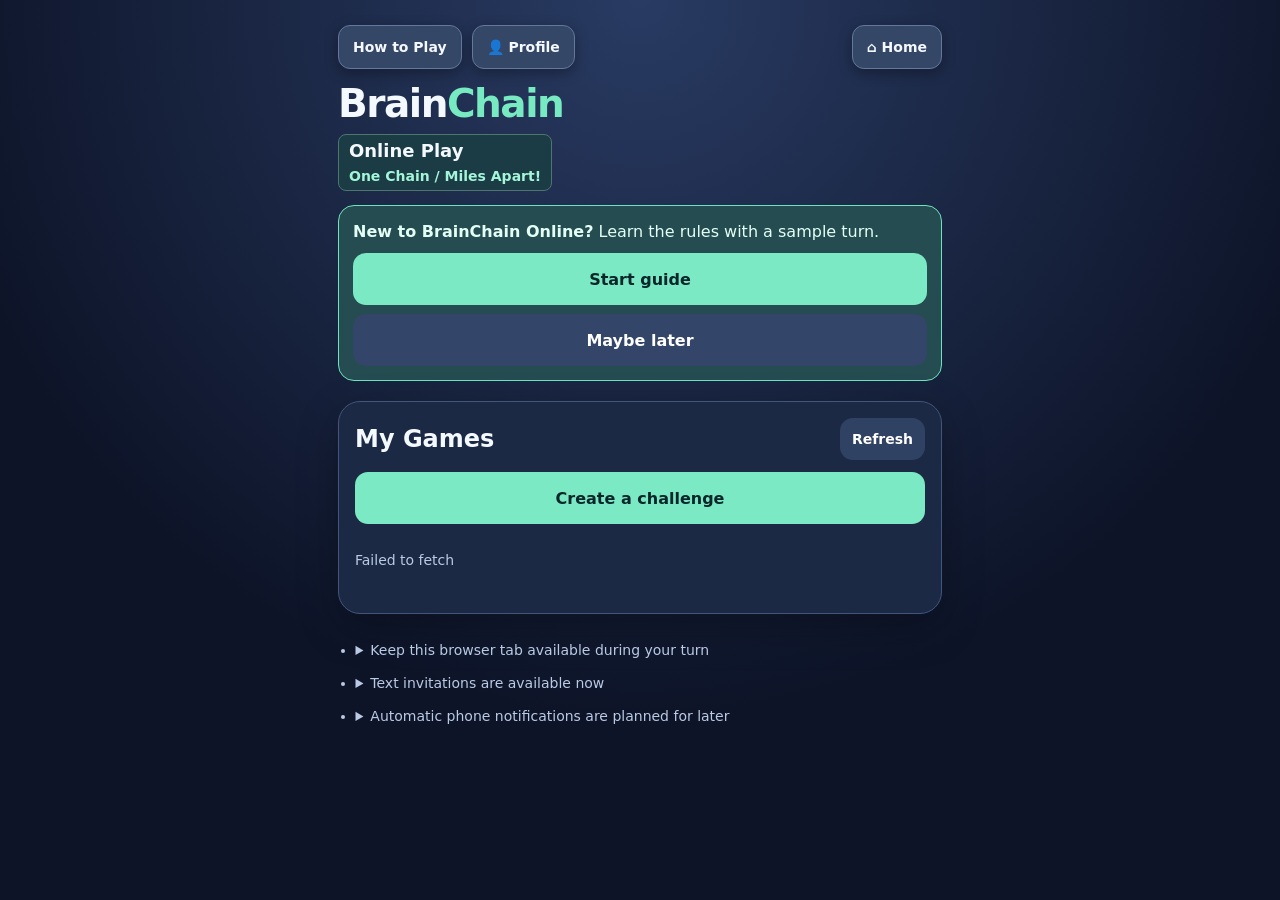
==== commit e02c1beb: "Simplify iPhone setup help and Home Screen handoff" ====
--- a/online.html
+++ b/online.html
@@ -207,7 +207,7 @@
 .modeHeading strong{color:#f4f8ff}
 </style>
 <link rel="stylesheet" href="how-to-play.css?v=bullets">
-<link rel="stylesheet" href="guess-keyboard.css?v=cursor"><script src="guess-keyboard.js?v=cursor2" defer></script><link rel="manifest" href="./brainchain.webmanifest"><link rel="apple-touch-icon" href="./brainchain-logo.png"><link rel="stylesheet" href="./brainchain-setup.css?v=share-options"></head>
+<link rel="stylesheet" href="guess-keyboard.css?v=cursor"><script src="guess-keyboard.js?v=cursor2" defer></script><link rel="manifest" href="./brainchain.webmanifest"><link rel="apple-touch-icon" href="./brainchain-logo.png"><link rel="stylesheet" href="./brainchain-setup.css?v=bullets"></head>
 <body>
 <script src="how-to-play.js?v=bullets" defer></script>
 <main>
@@ -351,7 +351,7 @@
 </dialog>
 <dialog id="setupGuide" class="card" aria-labelledby="setupTitle">
  <h2 id="setupTitle" tabindex="-1"></h2>
- <p id="setupCopy"></p>
+ <div id="setupCopy"></div>
  <div id="setupVisual" data-icon="">
   <span class="setupMenuOption"><span class="setupMenuIcon" aria-hidden="true"><i></i><i></i><i></i></span><span>Three-line menu</span></span>
   <span class="setupShareOption">
@@ -367,8 +367,12 @@
  <button id="setupHelp" class="secondary" type="button" aria-controls="setupDetail">I Don’t See It</button>
  <button id="setupSkip" class="secondary" type="button"></button>
  <div id="setupDetail" hidden>
-  <div id="setupCompass" aria-hidden="true">🧭</div>
-  <p id="setupHelpText"></p>
+  <div id="setupHelpChoices" hidden>
+   <p>What can’t you find?</p>
+   <button id="setupFindShare" class="secondary" type="button">I Can’t Find Share</button>
+   <button id="setupFindAdd" class="secondary" type="button">I Can’t Find Add to Home Screen</button>
+  </div>
+  <div id="setupHelpText" tabindex="-1"></div>
   <button id="setupCopyLink" class="secondary" type="button">Copy Link</button>
   <input id="setupRecovery" aria-label="BrainChain link" readonly hidden>
  </div>
@@ -511,8 +515,8 @@
 }
 </script>
 <script src="brain-emoji.js"></script>
-<script src="./brainchain-alerts.js?v=setup"></script>
-<script src="./brainchain-setup.js?v=play-first"></script>
+<script src="./brainchain-alerts.js?v=read-alerts"></script>
+<script src="./brainchain-setup.js?v=share-or"></script>
 <script src="./brainchain-session.js"></script>
 <script>
 const {base: BASE, key: KEY, request: authApi} = brainChainSession;
@@ -934,8 +938,8 @@
   }
   setChatUnread(false);
   if(rows.length && localStorage.getItem(seen)!==String(rows[0].id)){
-   rpc('bc_push_chat',{p_code:matchCode,p_seen:rows[0].id}).then(refreshBrainBadge).catch(()=>{});
-   localStorage.setItem(seen,String(rows[0].id));refreshBrainBadge();
+   rpc('bc_push_chat',{p_code:matchCode,p_seen:rows[0].id}).then(()=>dismissBrainAlert('chat',matchCode)).catch(()=>{});
+   localStorage.setItem(seen,String(rows[0].id));
   }
   const signature=matchCode+':'+rows.map(row=>row.id).join(',');
   if(signature===renderedChat)return;
@@ -1216,7 +1220,9 @@
  $('myScoreName').textContent='You';$('theirScoreName').textContent='Friend';
  code=String(codeToShow).trim().toUpperCase();history.replaceState(null,'','?invite='+encodeURIComponent(code));
  $('lobby').classList.add('hide');$('match').classList.remove('hide');$('leave').classList.remove('hide');
- await refresh();await refreshMatchPlayers();
+ await refresh();
+ if(game && code===String(codeToShow).trim().toUpperCase())void dismissBrainAlert('turn',code);
+ await refreshMatchPlayers();
 }
 async function refreshMatchPlayers(){
  if(!code||profileOpen)return;
@@ -1452,7 +1458,7 @@
  showMailDetail('mailThread');
  if (entries.length) {
   await mailRequest('read', {p_thread:thread.id, p_seen:entries[entries.length-1].id});
-  refreshMailboxStatus();refreshBrainBadge();
+  refreshMailboxStatus();void dismissBrainAlert(mail.admin?'admin':'mail',thread.id);
  }
 }
 function openMailbox(admin,threadId) {
--- a/brainchain-setup.css
+++ b/brainchain-setup.css
@@ -24,3 +24,8 @@
 #setupVisual[data-icon="share"] .setupShareOption>span{display:none}
 .setupMenuIcon i{width:100%;height:3px;border-radius:3px;background:currentColor}
 .setupMenuIcon i:last-child{width:65%}
+
+#setupCopy,#setupHelpText{font-size:19px;line-height:1.45;color:#bacbe6;margin:14px 0}
+#setupGuide ul{margin:0;padding-inline-start:1.25em}
+#setupGuide li+li{margin-top:.4em}
+#setupGuide li strong{color:#f8faff}
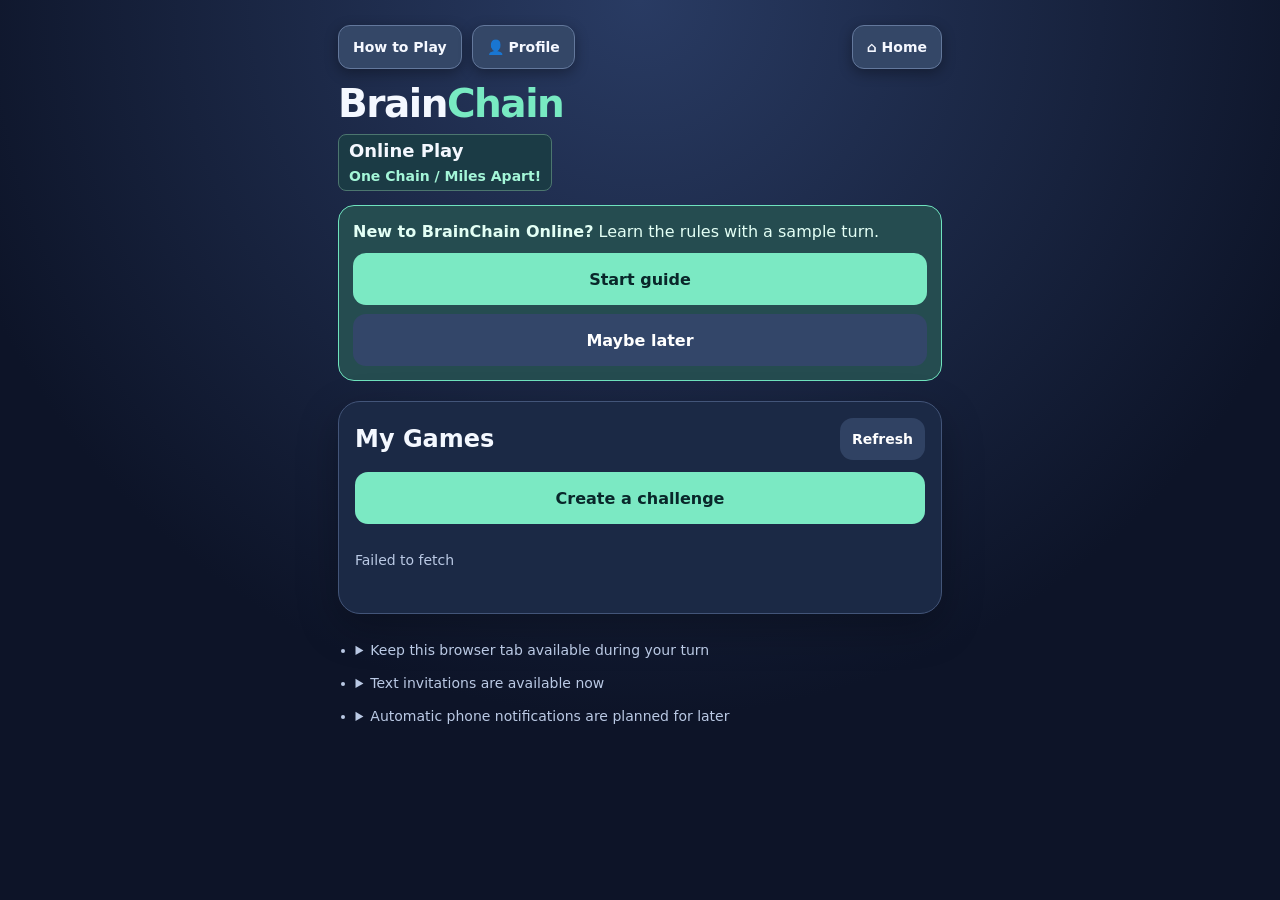
==== commit c84e8c0e: "Highlight iPhone setup commands and Share options" ====
--- a/online.html
+++ b/online.html
@@ -207,7 +207,7 @@
 .modeHeading strong{color:#f4f8ff}
 </style>
 <link rel="stylesheet" href="how-to-play.css?v=bullets">
-<link rel="stylesheet" href="guess-keyboard.css?v=cursor"><script src="guess-keyboard.js?v=cursor2" defer></script><link rel="manifest" href="./brainchain.webmanifest"><link rel="apple-touch-icon" href="./brainchain-logo.png"><link rel="stylesheet" href="./brainchain-setup.css?v=bullets"></head>
+<link rel="stylesheet" href="guess-keyboard.css?v=cursor"><script src="guess-keyboard.js?v=cursor2" defer></script><link rel="manifest" href="./brainchain.webmanifest"><link rel="apple-touch-icon" href="./brainchain-logo.png"><link rel="stylesheet" href="./brainchain-setup.css?v=action-labels"></head>
 <body>
 <script src="how-to-play.js?v=bullets" defer></script>
 <main>
@@ -353,12 +353,12 @@
  <h2 id="setupTitle" tabindex="-1"></h2>
  <div id="setupCopy"></div>
  <div id="setupVisual" data-icon="">
-  <span class="setupMenuOption"><span class="setupMenuIcon" aria-hidden="true"><i></i><i></i><i></i></span><span>Three-line menu</span></span>
+  <span class="setupMenuIcon" aria-hidden="true"><i></i><i></i><i></i></span>
   <span class="setupShareOption">
   <svg width="62" height="66" viewBox="0 0 62 66" fill="none" stroke="currentColor" stroke-width="4" stroke-linecap="round" stroke-linejoin="round" role="img" aria-label="Share button">
    <path d="M21 23H12a5 5 0 0 0-5 5v28a5 5 0 0 0 5 5h38a5 5 0 0 0 5-5V28a5 5 0 0 0-5-5h-9M31 43V5m-11 11L31 5l11 11"/>
   </svg>
-  <span>Share button</span></span>
+  </span>
   <img src="./brainchain-logo.png" alt="BrainChain Home Screen icon">
  </div>
  <p id="setupStatus" role="status"></p>
@@ -516,7 +516,7 @@
 </script>
 <script src="brain-emoji.js"></script>
 <script src="./brainchain-alerts.js?v=read-alerts"></script>
-<script src="./brainchain-setup.js?v=share-or"></script>
+<script src="./brainchain-setup.js?v=action-labels"></script>
 <script src="./brainchain-session.js"></script>
 <script>
 const {base: BASE, key: KEY, request: authApi} = brainChainSession;
--- a/brainchain-setup.css
+++ b/brainchain-setup.css
@@ -17,11 +17,7 @@
 #setupGuide{margin:auto}
 .setupMenuIcon{display:none;width:70px;padding:16px;border-radius:20px;background:#30405f}
 #setupVisual .setupMenuOption,#setupVisual .setupShareOption{display:none}
-#setupVisual[data-icon="share-options"]{height:auto;grid-template-columns:repeat(2,minmax(0,1fr));gap:12px;text-align:center}
-#setupVisual[data-icon="share-options"] .setupMenuOption,#setupVisual[data-icon="share-options"] .setupShareOption,#setupVisual[data-icon="share"] .setupShareOption{display:grid;justify-items:center;align-content:start;gap:8px}
-#setupVisual[data-icon="share-options"] .setupMenuIcon{display:grid;gap:6px;align-content:center;height:66px}
-#setupVisual[data-icon="share-options"] svg{display:block}
-#setupVisual[data-icon="share"] .setupShareOption>span{display:none}
+#setupVisual[data-icon="share"] .setupShareOption{display:block}
 .setupMenuIcon i{width:100%;height:3px;border-radius:3px;background:currentColor}
 .setupMenuIcon i:last-child{width:65%}
 
@@ -29,3 +25,22 @@
 #setupGuide ul{margin:0;padding-inline-start:1.25em}
 #setupGuide li+li{margin-top:.4em}
 #setupGuide li strong{color:#f8faff}
+
+#setupCopy .setupInlineIcon{display:inline-grid;box-sizing:border-box;width:1.65em;height:1.65em;margin-inline-end:.35em;vertical-align:middle;color:#f8faff}
+#setupCopy .setupMenuIcon{padding:.32em;gap:.12em;align-content:center;border-radius:.35em}
+#setupCopy .setupMenuIcon i{height:2px}
+
+#setupGuide li .setupActionLabel{
+ color:#a5f7df;
+ border:1px solid #79c6bb;
+ border-radius:5px;
+ padding:.02em .23em;
+ -webkit-box-decoration-break:clone;
+ box-decoration-break:clone;
+}
+#setupGuide li .setupChoiceDivider{
+ display:inline-block;
+ margin-block:.16em;
+ color:#ffd78a;
+ font-weight:900;
+}
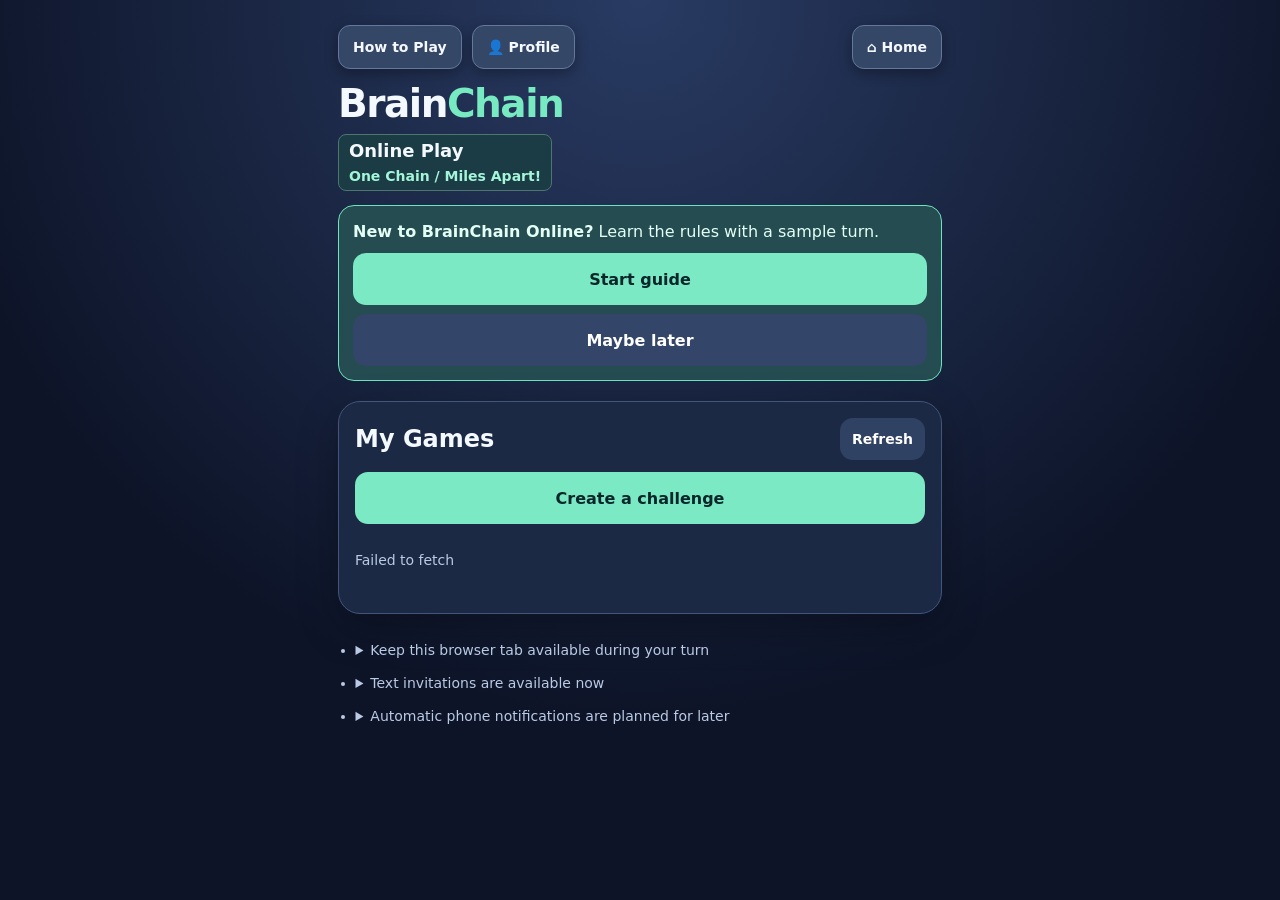
==== commit 53811fe3: "Clarify shared iPhone setup steps and keep command labels together" ====
--- a/online.html
+++ b/online.html
@@ -207,7 +207,7 @@
 .modeHeading strong{color:#f4f8ff}
 </style>
 <link rel="stylesheet" href="how-to-play.css?v=bullets">
-<link rel="stylesheet" href="guess-keyboard.css?v=cursor"><script src="guess-keyboard.js?v=cursor2" defer></script><link rel="manifest" href="./brainchain.webmanifest"><link rel="apple-touch-icon" href="./brainchain-logo.png"><link rel="stylesheet" href="./brainchain-setup.css?v=action-labels"></head>
+<link rel="stylesheet" href="guess-keyboard.css?v=cursor"><script src="guess-keyboard.js?v=cursor2" defer></script><link rel="manifest" href="./brainchain.webmanifest"><link rel="apple-touch-icon" href="./brainchain-logo.png"><link rel="stylesheet" href="./brainchain-setup.css?v=home-screen-steps"></head>
 <body>
 <script src="how-to-play.js?v=bullets" defer></script>
 <main>
@@ -516,7 +516,7 @@
 </script>
 <script src="brain-emoji.js"></script>
 <script src="./brainchain-alerts.js?v=read-alerts"></script>
-<script src="./brainchain-setup.js?v=action-labels"></script>
+<script src="./brainchain-setup.js?v=home-screen-steps"></script>
 <script src="./brainchain-session.js"></script>
 <script>
 const {base: BASE, key: KEY, request: authApi} = brainChainSession;
--- a/brainchain-setup.css
+++ b/brainchain-setup.css
@@ -35,8 +35,8 @@
  border:1px solid #79c6bb;
  border-radius:5px;
  padding:.02em .23em;
- -webkit-box-decoration-break:clone;
- box-decoration-break:clone;
+ display:inline-block;
+ white-space:nowrap;
 }
 #setupGuide li .setupChoiceDivider{
  display:inline-block;
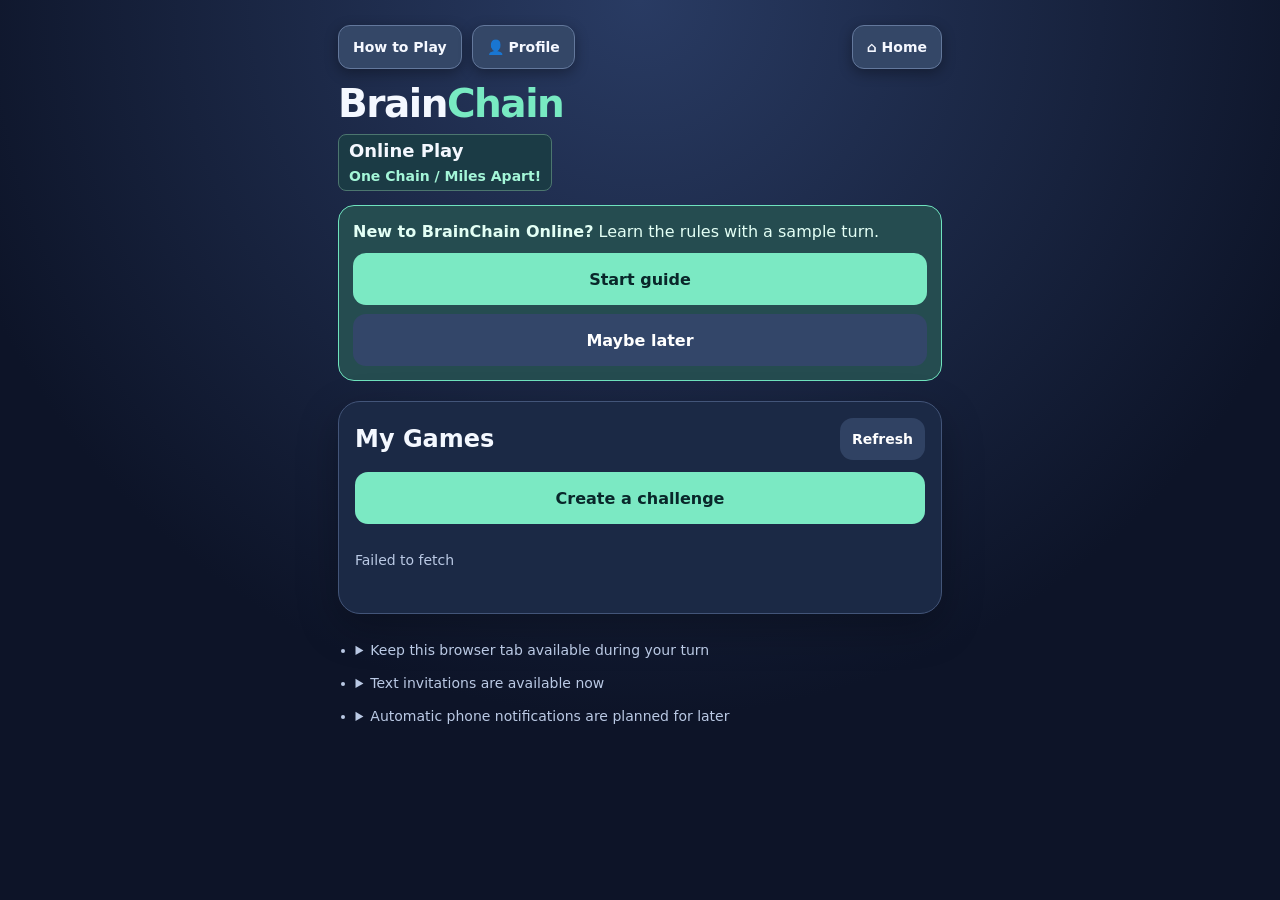
==== commit ea1b8710: "Simplify tester profile setup with optional state" ====
--- a/online.html
+++ b/online.html
@@ -122,6 +122,9 @@
 .profileBadge{width:82px;height:82px;flex:none;border-radius:50%;background:#2b5a65;border:3px solid #86f0cd;display:grid;place-items:center;font-size:43px;overflow:hidden}
 .profileBadge img{height:100%;width:100%;object-fit:cover}
 .profileIdentity{min-width:0}
+#quickProfile{width:min(460px,calc(100% - 24px));margin:auto;color:#f8faff}
+#quickProfile::backdrop{background:#080f20d9}
+#profileSignInOptions[open] #accountLinkForm{margin-top:14px}
 .profileNameRow{display:flex;align-items:center;gap:5px}
 .profileNameRow h2{margin:0;overflow-wrap:anywhere}
 .profileEditButton{min-height:44px;min-width:44px;padding:0;background:none;color:#a4f6d8;font-size:22px}
@@ -252,14 +255,14 @@
    <li>Other players can see your photo and screen name</li>
   </ul>
  </div>
- <div class="card stack">
-  <h2>Play on another device</h2>
+ <details class="card" id="profileSignInOptions">
+  <summary>Save your profile or sign in</summary>
   <form id="accountLinkForm" class="stack">
-   <label for="accountAction">Choose an action</label>
+   <label for="accountAction">What would you like to do?</label>
    <select id="accountAction">
-    <option value="link">Link this profile to my email</option>
-    <option value="password">Set a password after verifying email</option>
-    <option value="signin">Sign in to an existing profile</option>
+    <option value="link">Add my email</option>
+    <option value="password">Set my password</option>
+    <option value="signin">Sign in</option>
    </select>
    <p class="small" id="accountHelp"></p>
    <label id="linkEmailLabel" for="linkEmail">Email</label>
@@ -270,7 +273,7 @@
    <button id="accountContinue" class="primary" type="submit">Send verification email</button>
    <p id="accountResult" class="small" role="status"></p>
   </form>
- </div>
+ </details>
  <div class="card stack">
   <button id="playerMailbox" type="button" class="secondary hide">Messages <span id="playerMailBadge" class="mailBadge hide"></span></button>
   <button id="adminMailbox" type="button" class="secondary hide">Admin Mailbox <span id="adminMailBadge" class="mailBadge hide"></span></button>
@@ -348,6 +351,20 @@
    <button type="submit" class="primary">Send reply</button>
   </form>
  </section>
+</dialog>
+<dialog id="quickProfile" class="card" aria-labelledby="quickProfileTitle">
+ <form id="quickProfileForm" class="stack">
+  <h2 id="quickProfileTitle">Set up your profile</h2>
+  <label for="quickProfileName">What name should other players see?</label>
+  <input id="quickProfileName" type="text" required minlength="3" maxlength="20" autocomplete="nickname" spellcheck="false">
+  <p class="small">Use 3–20 letters, numbers, or underscores. Start with a letter.</p>
+  <label for="quickProfileState">What state do you live in? (Optional)</label>
+  <select id="quickProfileState"><option value="">Choose a state</option></select>
+  <label class="statePrivacy"><input type="checkbox" id="quickProfilePrivate" class="statePrivacyCheck">Keep my state private</label>
+  <p id="quickProfileStatus" class="small" role="status"></p>
+  <button id="quickProfileSave" class="primary" type="submit">Save Profile</button>
+  <button id="quickProfileBack" class="secondary" type="button">Go Back</button>
+ </form>
 </dialog>
 <dialog id="setupGuide" class="card" aria-labelledby="setupTitle">
  <h2 id="setupTitle" tabindex="-1"></h2>
@@ -516,7 +533,7 @@
 </script>
 <script src="brain-emoji.js"></script>
 <script src="./brainchain-alerts.js?v=read-alerts"></script>
-<script src="./brainchain-setup.js?v=home-screen-steps"></script>
+<script src="./brainchain-setup.js?v=quick-profile"></script>
 <script src="./brainchain-session.js"></script>
 <script>
 const {base: BASE, key: KEY, request: authApi} = brainChainSession;
@@ -877,11 +894,11 @@
   if (updated.id !== currentId) throw Error('Could not verify the player profile.');
   $('linkPassword').value = '';
   $('accountEmail').textContent = user.email;
-  result.textContent = 'Password saved for ' + user.email + '. On your Home Screen, open Profile and choose “Sign in to an existing profile.”';
+  result.textContent = 'Password saved for ' + user.email + '. On your Home Screen, open Profile and open “Save your profile or sign in” and choose “Sign in.”';
  } catch (error) {
   const message = error.message || 'Please try again.';
   result.textContent = action === 'signin' && /invalid login credentials|email not confirmed/i.test(message)
-   ? 'Sign-in didn’t work. Check your email and use Show password to check what you typed. If you haven’t saved a password yet, open BrainChain where you first played. In Profile, link and confirm your email, then choose Set a password after verifying email.'
+   ? 'Sign-in didn’t work. Check your email and use Show password to check what you typed. If you haven’t saved a password yet, open BrainChain where you first played. In Profile, link and confirm your email, then choose Set my password.'
    : message;
  } finally {
   button.disabled = false;
@@ -1212,6 +1229,47 @@
  }catch(e){$('gamesStatus').textContent=e.message}
  finally{loadingGames=false}
 }
+async function completeQuickProfile(forGame) {
+ const profile=await rpc('bc_profile_get_with_state');
+ if(profile?.screenName)return true;
+ const dialog=$('quickProfile'), form=$('quickProfileForm'), save=$('quickProfileSave'), back=$('quickProfileBack');
+ const input=$('quickProfileName'), status=$('quickProfileStatus');
+ form.reset();
+ $('quickProfileState').value=profile?.state||'';
+ $('quickProfilePrivate').checked=Boolean(profile?.statePrivate);
+ status.textContent='';
+ save.textContent=forGame?'Save & Play':'Save Profile';
+ return new Promise(resolve=>{
+  function finish(saved) {
+   dialog.close();
+   resolve(saved);
+  }
+  back.onclick=()=>finish(false);
+  dialog.oncancel=event=>{event.preventDefault();if(!save.disabled)finish(false)};
+  form.onsubmit=async event=>{
+   event.preventDefault();
+   if(save.disabled)return;
+   const name=input.value.trim();
+   if(!/^[A-Za-z][A-Za-z0-9_]{2,19}$/.test(name)){
+    status.textContent='Start with a letter. Use 3–20 letters, numbers or underscores.';
+    return;
+   }
+   save.disabled=back.disabled=true;
+   status.textContent='Saving your profile…';
+   try {
+    const state=$('quickProfileState').value||null;
+    const statePrivate=Boolean(state && $('quickProfilePrivate').checked);
+    await rpc('bc_profile_save_with_state_visibility',{p_name:name,p_avatar:profile?.avatar||'🧠',
+     p_photo:profile?.photoPath||null,p_state:state,p_private:statePrivate});
+    if(profileOpen)renderProfileIdentity({...profile,screenName:name,state,statePrivate});
+    finish(true);
+   }catch(error){status.textContent=error.message||'Couldn’t save your profile. Try again.'}
+   finally{save.disabled=back.disabled=false}
+  };
+  dialog.showModal();
+  input.focus();
+ });
+}
 function invitation(){return brainChainSetup.link(code,false).href}
 async function show(codeToShow){
  clearTimeout(feedbackTimer);$('feedbackPop').classList.add('hide');
@@ -1544,6 +1602,7 @@
 const mapSelector = $('mapState');
 for (const [, code, name] of usStates) {
  stateSelector.add(new Option(name, code));
+ $('quickProfileState').add(new Option(name, code));
  mapSelector.add(new Option(name, code));
 }
 
@@ -1682,6 +1741,7 @@
 refreshMailboxStatus();
 
 async function joinInvitation(inviteCode, tester) {
+ if(tester && !await completeQuickProfile(true))return false;
  await auth();
  inviteCode = String(inviteCode).trim().toUpperCase();
  try {
@@ -1711,6 +1771,7 @@
   enable:async()=>{await changeBrainAlerts({testOnEnable:false});return alertsForSetup()},
   test:async()=>{await sendTestAlert();return pushNotice.textContent},
   play:()=>joinInvitation(inviteCode,tester),
+  completeProfile:()=>completeQuickProfile(false),
   exit:()=>{
    history.replaceState(null,'',location.pathname);
    loadGames();
@@ -1720,6 +1781,7 @@
    url.searchParams.set('resume','1');
    afterSetupSignIn=url.href;
    openProfile();
+   $('profileSignInOptions').open=true;
    $('accountAction').value='signin';
    renderLinkAction();
    $('linkEmail').focus();
